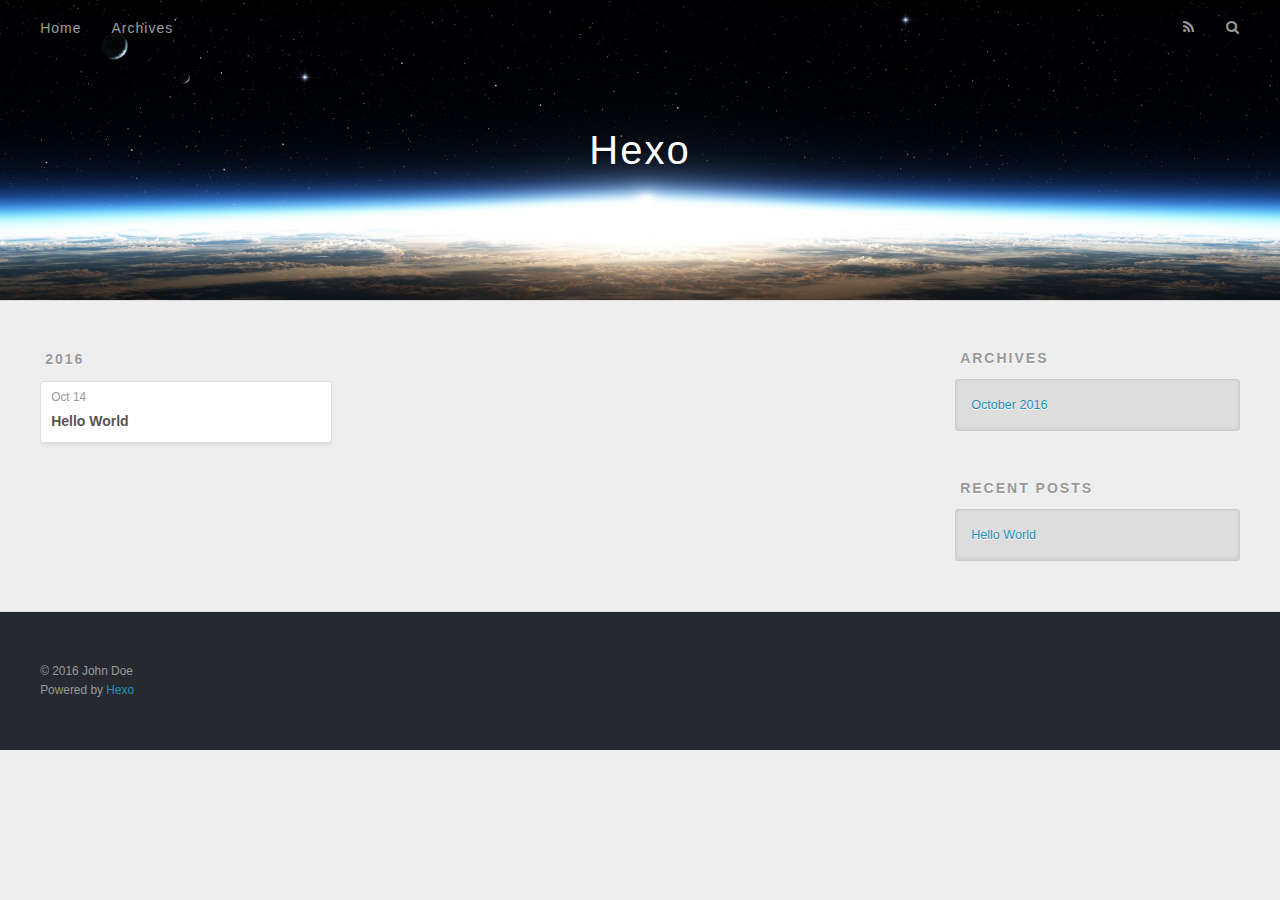
==== archives/index.html @ ef67a655 "Site updated: 2016-10-14 16:32:00" ====
<!DOCTYPE html>
<html>
<head>
  <meta charset="utf-8">
  
  <title>Archives | Hexo</title>
  <meta name="viewport" content="width=device-width, initial-scale=1, maximum-scale=1">
  <meta property="og:type" content="website">
<meta property="og:title" content="Hexo">
<meta property="og:url" content="http://yoursite.com/archives/index.html">
<meta property="og:site_name" content="Hexo">
<meta name="twitter:card" content="summary">
<meta name="twitter:title" content="Hexo">
  
    <link rel="alternate" href="/atom.xml" title="Hexo" type="application/atom+xml">
  
  
    <link rel="icon" href="/favicon.png">
  
  
    <link href="//fonts.googleapis.com/css?family=Source+Code+Pro" rel="stylesheet" type="text/css">
  
  <link rel="stylesheet" href="/css/style.css">
  

</head>

<body>
  <div id="container">
    <div id="wrap">
      <header id="header">
  <div id="banner"></div>
  <div id="header-outer" class="outer">
    <div id="header-title" class="inner">
      <h1 id="logo-wrap">
        <a href="/" id="logo">Hexo</a>
      </h1>
      
    </div>
    <div id="header-inner" class="inner">
      <nav id="main-nav">
        <a id="main-nav-toggle" class="nav-icon"></a>
        
          <a class="main-nav-link" href="/">Home</a>
        
          <a class="main-nav-link" href="/archives">Archives</a>
        
      </nav>
      <nav id="sub-nav">
        
          <a id="nav-rss-link" class="nav-icon" href="/atom.xml" title="RSS Feed"></a>
        
        <a id="nav-search-btn" class="nav-icon" title="Search"></a>
      </nav>
      <div id="search-form-wrap">
        <form action="//google.com/search" method="get" accept-charset="UTF-8" class="search-form"><input type="search" name="q" results="0" class="search-form-input" placeholder="Search"><button type="submit" class="search-form-submit">&#xF002;</button><input type="hidden" name="sitesearch" value="http://yoursite.com"></form>
      </div>
    </div>
  </div>
</header>
      <div class="outer">
        <section id="main">
  
  
    
    
      
      
      <section class="archives-wrap">
        <div class="archive-year-wrap">
          <a href="/archives/2016" class="archive-year">2016</a>
        </div>
        <div class="archives">
    
    <article class="archive-article archive-type-post">
  <div class="archive-article-inner">
    <header class="archive-article-header">
      <a href="/2016/10/14/hello-world/" class="archive-article-date">
  <time datetime="2016-10-14T08:07:44.406Z" itemprop="datePublished">Oct 14</time>
</a>
      
  
    <h1 itemprop="name">
      <a class="archive-article-title" href="/2016/10/14/hello-world/">Hello World</a>
    </h1>
  

    </header>
  </div>
</article>
  
  
    </div></section>
  

</section>
        
          <aside id="sidebar">
  
    

  
    

  
    
  
    
  <div class="widget-wrap">
    <h3 class="widget-title">Archives</h3>
    <div class="widget">
      <ul class="archive-list"><li class="archive-list-item"><a class="archive-list-link" href="/archives/2016/10/">October 2016</a></li></ul>
    </div>
  </div>


  
    
  <div class="widget-wrap">
    <h3 class="widget-title">Recent Posts</h3>
    <div class="widget">
      <ul>
        
          <li>
            <a href="/2016/10/14/hello-world/">Hello World</a>
          </li>
        
      </ul>
    </div>
  </div>

  
</aside>
        
      </div>
      <footer id="footer">
  
  <div class="outer">
    <div id="footer-info" class="inner">
      &copy; 2016 John Doe<br>
      Powered by <a href="http://hexo.io/" target="_blank">Hexo</a>
    </div>
  </div>
</footer>
    </div>
    <nav id="mobile-nav">
  
    <a href="/" class="mobile-nav-link">Home</a>
  
    <a href="/archives" class="mobile-nav-link">Archives</a>
  
</nav>
    

<script src="//ajax.googleapis.com/ajax/libs/jquery/2.0.3/jquery.min.js"></script>


  <link rel="stylesheet" href="/fancybox/jquery.fancybox.css">
  <script src="/fancybox/jquery.fancybox.pack.js"></script>


<script src="/js/script.js"></script>

  </div>
</body>
</html>
---- css/style.css ----
body {
  width: 100%;
}
body:before,
body:after {
  content: "";
  display: table;
}
body:after {
  clear: both;
}
html,
body,
div,
span,
applet,
object,
iframe,
h1,
h2,
h3,
h4,
h5,
h6,
p,
blockquote,
pre,
a,
abbr,
acronym,
address,
big,
cite,
code,
del,
dfn,
em,
img,
ins,
kbd,
q,
s,
samp,
small,
strike,
strong,
sub,
sup,
tt,
var,
dl,
dt,
dd,
ol,
ul,
li,
fieldset,
form,
label,
legend,
table,
caption,
tbody,
tfoot,
thead,
tr,
th,
td {
  margin: 0;
  padding: 0;
  border: 0;
  outline: 0;
  font-weight: inherit;
  font-style: inherit;
  font-family: inherit;
  font-size: 100%;
  vertical-align: baseline;
}
body {
  line-height: 1;
  color: #000;
  background: #fff;
}
ol,
ul {
  list-style: none;
}
table {
  border-collapse: separate;
  border-spacing: 0;
  vertical-align: middle;
}
caption,
th,
td {
  text-align: left;
  font-weight: normal;
  vertical-align: middle;
}
a img {
  border: none;
}
input,
button {
  margin: 0;
  padding: 0;
}
input::-moz-focus-inner,
button::-moz-focus-inner {
  border: 0;
  padding: 0;
}
@font-face {
  font-family: FontAwesome;
  font-style: normal;
  font-weight: normal;
  src: url("fonts/fontawesome-webfont.eot?v=#4.0.3");
  src: url("fonts/fontawesome-webfont.eot?#iefix&v=#4.0.3") format("embedded-opentype"), url("fonts/fontawesome-webfont.woff?v=#4.0.3") format("woff"), url("fonts/fontawesome-webfont.ttf?v=#4.0.3") format("truetype"), url("fonts/fontawesome-webfont.svg#fontawesomeregular?v=#4.0.3") format("svg");
}
html,
body,
#container {
  height: 100%;
}
body {
  background: #eee;
  font: 14px "Helvetica Neue", Helvetica, Arial, sans-serif;
  -webkit-text-size-adjust: 100%;
}
.outer {
  max-width: 1220px;
  margin: 0 auto;
  padding: 0 20px;
}
.outer:before,
.outer:after {
  content: "";
  display: table;
}
.outer:after {
  clear: both;
}
.inner {
  display: inline;
  float: left;
  width: 98.33333333333333%;
  margin: 0 0.833333333333333%;
}
.left,
.alignleft {
  float: left;
}
.right,
.alignright {
  float: right;
}
.clear {
  clear: both;
}
#container {
  position: relative;
}
.mobile-nav-on {
  overflow: hidden;
}
#wrap {
  height: 100%;
  width: 100%;
  position: absolute;
  top: 0;
  left: 0;
  -webkit-transition: 0.2s ease-out;
  -moz-transition: 0.2s ease-out;
  -ms-transition: 0.2s ease-out;
  transition: 0.2s ease-out;
  z-index: 1;
  background: #eee;
}
.mobile-nav-on #wrap {
  left: 280px;
}
@media screen and (min-width: 768px) {
  #main {
    display: inline;
    float: left;
    width: 73.33333333333333%;
    margin: 0 0.833333333333333%;
  }
}
.article-date,
.article-category-link,
.archive-year,
.widget-title {
  text-decoration: none;
  text-transform: uppercase;
  letter-spacing: 2px;
  color: #999;
  margin-bottom: 1em;
  margin-left: 5px;
  line-height: 1em;
  text-shadow: 0 1px #fff;
  font-weight: bold;
}
.article-inner,
.archive-article-inner {
  background: #fff;
  -webkit-box-shadow: 1px 2px 3px #ddd;
  box-shadow: 1px 2px 3px #ddd;
  border: 1px solid #ddd;
  border-radius: 3px;
}
.article-entry h1,
.widget h1 {
  font-size: 2em;
}
.article-entry h2,
.widget h2 {
  font-size: 1.5em;
}
.article-entry h3,
.widget h3 {
  font-size: 1.3em;
}
.article-entry h4,
.widget h4 {
  font-size: 1.2em;
}
.article-entry h5,
.widget h5 {
  font-size: 1em;
}
.article-entry h6,
.widget h6 {
  font-size: 1em;
  color: #999;
}
.article-entry hr,
.widget hr {
  border: 1px dashed #ddd;
}
.article-entry strong,
.widget strong {
  font-weight: bold;
}
.article-entry em,
.widget em,
.article-entry cite,
.widget cite {
  font-style: italic;
}
.article-entry sup,
.widget sup,
.article-entry sub,
.widget sub {
  font-size: 0.75em;
  line-height: 0;
  position: relative;
  vertical-align: baseline;
}
.article-entry sup,
.widget sup {
  top: -0.5em;
}
.article-entry sub,
.widget sub {
  bottom: -0.2em;
}
.article-entry small,
.widget small {
  font-size: 0.85em;
}
.article-entry acronym,
.widget acronym,
.article-entry abbr,
.widget abbr {
  border-bottom: 1px dotted;
}
.article-entry ul,
.widget ul,
.article-entry ol,
.widget ol,
.article-entry dl,
.widget dl {
  margin: 0 20px;
  line-height: 1.6em;
}
.article-entry ul ul,
.widget ul ul,
.article-entry ol ul,
.widget ol ul,
.article-entry ul ol,
.widget ul ol,
.article-entry ol ol,
.widget ol ol {
  margin-top: 0;
  margin-bottom: 0;
}
.article-entry ul,
.widget ul {
  list-style: disc;
}
.article-entry ol,
.widget ol {
  list-style: decimal;
}
.article-entry dt,
.widget dt {
  font-weight: bold;
}
#header {
  height: 300px;
  position: relative;
  border-bottom: 1px solid #ddd;
}
#header:before,
#header:after {
  content: "";
  position: absolute;
  left: 0;
  right: 0;
  height: 40px;
}
#header:before {
  top: 0;
  background: -webkit-linear-gradient(rgba(0,0,0,0.2), transparent);
  background: -moz-linear-gradient(rgba(0,0,0,0.2), transparent);
  background: -ms-linear-gradient(rgba(0,0,0,0.2), transparent);
  background: linear-gradient(rgba(0,0,0,0.2), transparent);
}
#header:after {
  bottom: 0;
  background: -webkit-linear-gradient(transparent, rgba(0,0,0,0.2));
  background: -moz-linear-gradient(transparent, rgba(0,0,0,0.2));
  background: -ms-linear-gradient(transparent, rgba(0,0,0,0.2));
  background: linear-gradient(transparent, rgba(0,0,0,0.2));
}
#header-outer {
  height: 100%;
  position: relative;
}
#header-inner {
  position: relative;
  overflow: hidden;
}
#banner {
  position: absolute;
  top: 0;
  left: 0;
  width: 100%;
  height: 100%;
  background: url("images/banner.jpg") center #000;
  -webkit-background-size: cover;
  -moz-background-size: cover;
  background-size: cover;
  z-index: -1;
}
#header-title {
  text-align: center;
  height: 40px;
  position: absolute;
  top: 50%;
  left: 0;
  margin-top: -20px;
}
#logo,
#subtitle {
  text-decoration: none;
  color: #fff;
  font-weight: 300;
  text-shadow: 0 1px 4px rgba(0,0,0,0.3);
}
#logo {
  font-size: 40px;
  line-height: 40px;
  letter-spacing: 2px;
}
#subtitle {
  font-size: 16px;
  line-height: 16px;
  letter-spacing: 1px;
}
#subtitle-wrap {
  margin-top: 16px;
}
#main-nav {
  float: left;
  margin-left: -15px;
}
.nav-icon,
.main-nav-link {
  float: left;
  color: #fff;
  opacity: 0.6;
  text-decoration: none;
  text-shadow: 0 1px rgba(0,0,0,0.2);
  -webkit-transition: opacity 0.2s;
  -moz-transition: opacity 0.2s;
  -ms-transition: opacity 0.2s;
  transition: opacity 0.2s;
  display: block;
  padding: 20px 15px;
}
.nav-icon:hover,
.main-nav-link:hover {
  opacity: 1;
}
.nav-icon {
  font-family: FontAwesome;
  text-align: center;
  font-size: 14px;
  width: 14px;
  height: 14px;
  padding: 20px 15px;
  position: relative;
  cursor: pointer;
}
.main-nav-link {
  font-weight: 300;
  letter-spacing: 1px;
}
@media screen and (max-width: 479px) {
  .main-nav-link {
    display: none;
  }
}
#main-nav-toggle {
  display: none;
}
#main-nav-toggle:before {
  content: "\f0c9";
}
@media screen and (max-width: 479px) {
  #main-nav-toggle {
    display: block;
  }
}
#sub-nav {
  float: right;
  margin-right: -15px;
}
#nav-rss-link:before {
  content: "\f09e";
}
#nav-search-btn:before {
  content: "\f002";
}
#search-form-wrap {
  position: absolute;
  top: 15px;
  width: 150px;
  height: 30px;
  right: -150px;
  opacity: 0;
  -webkit-transition: 0.2s ease-out;
  -moz-transition: 0.2s ease-out;
  -ms-transition: 0.2s ease-out;
  transition: 0.2s ease-out;
}
#search-form-wrap.on {
  opacity: 1;
  right: 0;
}
@media screen and (max-width: 479px) {
  #search-form-wrap {
    width: 100%;
    right: -100%;
  }
}
.search-form {
  position: absolute;
  top: 0;
  left: 0;
  right: 0;
  background: #fff;
  padding: 5px 15px;
  border-radius: 15px;
  -webkit-box-shadow: 0 0 10px rgba(0,0,0,0.3);
  box-shadow: 0 0 10px rgba(0,0,0,0.3);
}
.search-form-input {
  border: none;
  background: none;
  color: #555;
  width: 100%;
  font: 13px "Helvetica Neue", Helvetica, Arial, sans-serif;
  outline: none;
}
.search-form-input::-webkit-search-results-decoration,
.search-form-input::-webkit-search-cancel-button {
  -webkit-appearance: none;
}
.search-form-submit {
  position: absolute;
  top: 50%;
  right: 10px;
  margin-top: -7px;
  font: 13px FontAwesome;
  border: none;
  background: none;
  color: #bbb;
  cursor: pointer;
}
.search-form-submit:hover,
.search-form-submit:focus {
  color: #777;
}
.article {
  margin: 50px 0;
}
.article-inner {
  overflow: hidden;
}
.article-meta:before,
.article-meta:after {
  content: "";
  display: table;
}
.article-meta:after {
  clear: both;
}
.article-date {
  float: left;
}
.article-category {
  float: left;
  line-height: 1em;
  color: #ccc;
  text-shadow: 0 1px #fff;
  margin-left: 8px;
}
.article-category:before {
  content: "\2022";
}
.article-category-link {
  margin: 0 12px 1em;
}
.article-header {
  padding: 20px 20px 0;
}
.article-title {
  text-decoration: none;
  font-size: 2em;
  font-weight: bold;
  color: #555;
  line-height: 1.1em;
  -webkit-transition: color 0.2s;
  -moz-transition: color 0.2s;
  -ms-transition: color 0.2s;
  transition: color 0.2s;
}
a.article-title:hover {
  color: #258fb8;
}
.article-entry {
  color: #555;
  padding: 0 20px;
}
.article-entry:before,
.article-entry:after {
  content: "";
  display: table;
}
.article-entry:after {
  clear: both;
}
.article-entry p,
.article-entry table {
  line-height: 1.6em;
  margin: 1.6em 0;
}
.article-entry h1,
.article-entry h2,
.article-entry h3,
.article-entry h4,
.article-entry h5,
.article-entry h6 {
  font-weight: bold;
}
.article-entry h1,
.article-entry h2,
.article-entry h3,
.article-entry h4,
.article-entry h5,
.article-entry h6 {
  line-height: 1.1em;
  margin: 1.1em 0;
}
.article-entry a {
  color: #258fb8;
  text-decoration: none;
}
.article-entry a:hover {
  text-decoration: underline;
}
.article-entry ul,
.article-entry ol,
.article-entry dl {
  margin-top: 1.6em;
  margin-bottom: 1.6em;
}
.article-entry img,
.article-entry video {
  max-width: 100%;
  height: auto;
  display: block;
  margin: auto;
}
.article-entry iframe {
  border: none;
}
.article-entry table {
  width: 100%;
  border-collapse: collapse;
  border-spacing: 0;
}
.article-entry th {
  font-weight: bold;
  border-bottom: 3px solid #ddd;
  padding-bottom: 0.5em;
}
.article-entry td {
  border-bottom: 1px solid #ddd;
  padding: 10px 0;
}
.article-entry blockquote {
  font-family: Georgia, "Times New Roman", serif;
  font-size: 1.4em;
  margin: 1.6em 20px;
  text-align: center;
}
.article-entry blockquote footer {
  font-size: 14px;
  margin: 1.6em 0;
  font-family: "Helvetica Neue", Helvetica, Arial, sans-serif;
}
.article-entry blockquote footer cite:before {
  content: "—";
  padding: 0 0.5em;
}
.article-entry .pullquote {
  text-align: left;
  width: 45%;
  margin: 0;
}
.article-entry .pullquote.left {
  margin-left: 0.5em;
  margin-right: 1em;
}
.article-entry .pullquote.right {
  margin-right: 0.5em;
  margin-left: 1em;
}
.article-entry .caption {
  color: #999;
  display: block;
  font-size: 0.9em;
  margin-top: 0.5em;
  position: relative;
  text-align: center;
}
.article-entry .video-container {
  position: relative;
  padding-top: 56.25%;
  height: 0;
  overflow: hidden;
}
.article-entry .video-container iframe,
.article-entry .video-container object,
.article-entry .video-container embed {
  position: absolute;
  top: 0;
  left: 0;
  width: 100%;
  height: 100%;
  margin-top: 0;
}
.article-more-link a {
  display: inline-block;
  line-height: 1em;
  padding: 6px 15px;
  border-radius: 15px;
  background: #eee;
  color: #999;
  text-shadow: 0 1px #fff;
  text-decoration: none;
}
.article-more-link a:hover {
  background: #258fb8;
  color: #fff;
  text-decoration: none;
  text-shadow: 0 1px #1e7293;
}
.article-footer {
  font-size: 0.85em;
  line-height: 1.6em;
  border-top: 1px solid #ddd;
  padding-top: 1.6em;
  margin: 0 20px 20px;
}
.article-footer:before,
.article-footer:after {
  content: "";
  display: table;
}
.article-footer:after {
  clear: both;
}
.article-footer a {
  color: #999;
  text-decoration: none;
}
.article-footer a:hover {
  color: #555;
}
.article-tag-list-item {
  float: left;
  margin-right: 10px;
}
.article-tag-list-link:before {
  content: "#";
}
.article-comment-link {
  float: right;
}
.article-comment-link:before {
  content: "\f075";
  font-family: FontAwesome;
  padding-right: 8px;
}
.article-share-link {
  cursor: pointer;
  float: right;
  margin-left: 20px;
}
.article-share-link:before {
  content: "\f064";
  font-family: FontAwesome;
  padding-right: 6px;
}
#article-nav {
  position: relative;
}
#article-nav:before,
#article-nav:after {
  content: "";
  display: table;
}
#article-nav:after {
  clear: both;
}
@media screen and (min-width: 768px) {
  #article-nav {
    margin: 50px 0;
  }
  #article-nav:before {
    width: 8px;
    height: 8px;
    position: absolute;
    top: 50%;
    left: 50%;
    margin-top: -4px;
    margin-left: -4px;
    content: "";
    border-radius: 50%;
    background: #ddd;
    -webkit-box-shadow: 0 1px 2px #fff;
    box-shadow: 0 1px 2px #fff;
  }
}
.article-nav-link-wrap {
  text-decoration: none;
  text-shadow: 0 1px #fff;
  color: #999;
  -webkit-box-sizing: border-box;
  -moz-box-sizing: border-box;
  box-sizing: border-box;
  margin-top: 50px;
  text-align: center;
  display: block;
}
.article-nav-link-wrap:hover {
  color: #555;
}
@media screen and (min-width: 768px) {
  .article-nav-link-wrap {
    width: 50%;
    margin-top: 0;
  }
}
@media screen and (min-width: 768px) {
  #article-nav-newer {
    float: left;
    text-align: right;
    padding-right: 20px;
  }
}
@media screen and (min-width: 768px) {
  #article-nav-older {
    float: right;
    text-align: left;
    padding-left: 20px;
  }
}
.article-nav-caption {
  text-transform: uppercase;
  letter-spacing: 2px;
  color: #ddd;
  line-height: 1em;
  font-weight: bold;
}
#article-nav-newer .article-nav-caption {
  margin-right: -2px;
}
.article-nav-title {
  font-size: 0.85em;
  line-height: 1.6em;
  margin-top: 0.5em;
}
.article-share-box {
  position: absolute;
  display: none;
  background: #fff;
  -webkit-box-shadow: 1px 2px 10px rgba(0,0,0,0.2);
  box-shadow: 1px 2px 10px rgba(0,0,0,0.2);
  border-radius: 3px;
  margin-left: -145px;
  overflow: hidden;
  z-index: 1;
}
.article-share-box.on {
  display: block;
}
.article-share-input {
  width: 100%;
  background: none;
  -webkit-box-sizing: border-box;
  -moz-box-sizing: border-box;
  box-sizing: border-box;
  font: 14px "Helvetica Neue", Helvetica, Arial, sans-serif;
  padding: 0 15px;
  color: #555;
  outline: none;
  border: 1px solid #ddd;
  border-radius: 3px 3px 0 0;
  height: 36px;
  line-height: 36px;
}
.article-share-links {
  background: #eee;
}
.article-share-links:before,
.article-share-links:after {
  content: "";
  display: table;
}
.article-share-links:after {
  clear: both;
}
.article-share-twitter,
.article-share-facebook,
.article-share-pinterest,
.article-share-google {
  width: 50px;
  height: 36px;
  display: block;
  float: left;
  position: relative;
  color: #999;
  text-shadow: 0 1px #fff;
}
.article-share-twitter:before,
.article-share-facebook:before,
.article-share-pinterest:before,
.article-share-google:before {
  font-size: 20px;
  font-family: FontAwesome;
  width: 20px;
  height: 20px;
  position: absolute;
  top: 50%;
  left: 50%;
  margin-top: -10px;
  margin-left: -10px;
  text-align: center;
}
.article-share-twitter:hover,
.article-share-facebook:hover,
.article-share-pinterest:hover,
.article-share-google:hover {
  color: #fff;
}
.article-share-twitter:before {
  content: "\f099";
}
.article-share-twitter:hover {
  background: #00aced;
  text-shadow: 0 1px #008abe;
}
.article-share-facebook:before {
  content: "\f09a";
}
.article-share-facebook:hover {
  background: #3b5998;
  text-shadow: 0 1px #2f477a;
}
.article-share-pinterest:before {
  content: "\f0d2";
}
.article-share-pinterest:hover {
  background: #cb2027;
  text-shadow: 0 1px #a21a1f;
}
.article-share-google:before {
  content: "\f0d5";
}
.article-share-google:hover {
  background: #dd4b39;
  text-shadow: 0 1px #be3221;
}
.article-gallery {
  background: #000;
  position: relative;
}
.article-gallery-photos {
  position: relative;
  overflow: hidden;
}
.article-gallery-img {
  display: none;
  max-width: 100%;
}
.article-gallery-img:first-child {
  display: block;
}
.article-gallery-img.loaded {
  position: absolute;
  display: block;
}
.article-gallery-img img {
  display: block;
  max-width: 100%;
  margin: 0 auto;
}
#comments {
  background: #fff;
  -webkit-box-shadow: 1px 2px 3px #ddd;
  box-shadow: 1px 2px 3px #ddd;
  padding: 20px;
  border: 1px solid #ddd;
  border-radius: 3px;
  margin: 50px 0;
}
#comments a {
  color: #258fb8;
}
.archives-wrap {
  margin: 50px 0;
}
.archives:before,
.archives:after {
  content: "";
  display: table;
}
.archives:after {
  clear: both;
}
.archive-year-wrap {
  margin-bottom: 1em;
}
.archives {
  -webkit-column-gap: 10px;
  -moz-column-gap: 10px;
  column-gap: 10px;
}
@media screen and (min-width: 480px) and (max-width: 767px) {
  .archives {
    -webkit-column-count: 2;
    -moz-column-count: 2;
    column-count: 2;
  }
}
@media screen and (min-width: 768px) {
  .archives {
    -webkit-column-count: 3;
    -moz-column-count: 3;
    column-count: 3;
  }
}
.archive-article {
  -webkit-column-break-inside: avoid;
  page-break-inside: avoid;
  overflow: hidden;
  break-inside: avoid-column;
}
.archive-article-inner {
  padding: 10px;
  margin-bottom: 15px;
}
.archive-article-title {
  text-decoration: none;
  font-weight: bold;
  color: #555;
  -webkit-transition: color 0.2s;
  -moz-transition: color 0.2s;
  -ms-transition: color 0.2s;
  transition: color 0.2s;
  line-height: 1.6em;
}
.archive-article-title:hover {
  color: #258fb8;
}
.archive-article-footer {
  margin-top: 1em;
}
.archive-article-date {
  color: #999;
  text-decoration: none;
  font-size: 0.85em;
  line-height: 1em;
  margin-bottom: 0.5em;
  display: block;
}
#page-nav {
  margin: 50px auto;
  background: #fff;
  -webkit-box-shadow: 1px 2px 3px #ddd;
  box-shadow: 1px 2px 3px #ddd;
  border: 1px solid #ddd;
  border-radius: 3px;
  text-align: center;
  color: #999;
  overflow: hidden;
}
#page-nav:before,
#page-nav:after {
  content: "";
  display: table;
}
#page-nav:after {
  clear: both;
}
#page-nav a,
#page-nav span {
  padding: 10px 20px;
  line-height: 1;
  height: 2ex;
}
#page-nav a {
  color: #999;
  text-decoration: none;
}
#page-nav a:hover {
  background: #999;
  color: #fff;
}
#page-nav .prev {
  float: left;
}
#page-nav .next {
  float: right;
}
#page-nav .page-number {
  display: inline-block;
}
@media screen and (max-width: 479px) {
  #page-nav .page-number {
    display: none;
  }
}
#page-nav .current {
  color: #555;
  font-weight: bold;
}
#page-nav .space {
  color: #ddd;
}
#footer {
  background: #262a30;
  padding: 50px 0;
  border-top: 1px solid #ddd;
  color: #999;
}
#footer a {
  color: #258fb8;
  text-decoration: none;
}
#footer a:hover {
  text-decoration: underline;
}
#footer-info {
  line-height: 1.6em;
  font-size: 0.85em;
}
.article-entry pre,
.article-entry .highlight {
  background: #2d2d2d;
  margin: 0 -20px;
  padding: 15px 20px;
  border-style: solid;
  border-color: #ddd;
  border-width: 1px 0;
  overflow: auto;
  color: #ccc;
  line-height: 22.400000000000002px;
}
.article-entry .highlight .gutter pre,
.article-entry .gist .gist-file .gist-data .line-numbers {
  color: #666;
  font-size: 0.85em;
}
.article-entry pre,
.article-entry code {
  font-family: "Source Code Pro", Consolas, Monaco, Menlo, Consolas, monospace;
}
.article-entry code {
  background: #eee;
  text-shadow: 0 1px #fff;
  padding: 0 0.3em;
}
.article-entry pre code {
  background: none;
  text-shadow: none;
  padding: 0;
}
.article-entry .highlight pre {
  border: none;
  margin: 0;
  padding: 0;
}
.article-entry .highlight table {
  margin: 0;
  width: auto;
}
.article-entry .highlight td {
  border: none;
  padding: 0;
}
.article-entry .highlight figcaption {
  font-size: 0.85em;
  color: #999;
  line-height: 1em;
  margin-bottom: 1em;
}
.article-entry .highlight figcaption:before,
.article-entry .highlight figcaption:after {
  content: "";
  display: table;
}
.article-entry .highlight figcaption:after {
  clear: both;
}
.article-entry .highlight figcaption a {
  float: right;
}
.article-entry .highlight .gutter pre {
  text-align: right;
  padding-right: 20px;
}
.article-entry .highlight .line {
  height: 22.400000000000002px;
}
.article-entry .highlight .line.marked {
  background: #515151;
}
.article-entry .gist {
  margin: 0 -20px;
  border-style: solid;
  border-color: #ddd;
  border-width: 1px 0;
  background: #2d2d2d;
  padding: 15px 20px 15px 0;
}
.article-entry .gist .gist-file {
  border: none;
  font-family: "Source Code Pro", Consolas, Monaco, Menlo, Consolas, monospace;
  margin: 0;
}
.article-entry .gist .gist-file .gist-data {
  background: none;
  border: none;
}
.article-entry .gist .gist-file .gist-data .line-numbers {
  background: none;
  border: none;
  padding: 0 20px 0 0;
}
.article-entry .gist .gist-file .gist-data .line-data {
  padding: 0 !important;
}
.article-entry .gist .gist-file .highlight {
  margin: 0;
  padding: 0;
  border: none;
}
.article-entry .gist .gist-file .gist-meta {
  background: #2d2d2d;
  color: #999;
  font: 0.85em "Helvetica Neue", Helvetica, Arial, sans-serif;
  text-shadow: 0 0;
  padding: 0;
  margin-top: 1em;
  margin-left: 20px;
}
.article-entry .gist .gist-file .gist-meta a {
  color: #258fb8;
  font-weight: normal;
}
.article-entry .gist .gist-file .gist-meta a:hover {
  text-decoration: underline;
}
pre .comment,
pre .title {
  color: #999;
}
pre .variable,
pre .attribute,
pre .tag,
pre .regexp,
pre .ruby .constant,
pre .xml .tag .title,
pre .xml .pi,
pre .xml .doctype,
pre .html .doctype,
pre .css .id,
pre .css .class,
pre .css .pseudo {
  color: #f2777a;
}
pre .number,
pre .preprocessor,
pre .built_in,
pre .literal,
pre .params,
pre .constant {
  color: #f99157;
}
pre .class,
pre .ruby .class .title,
pre .css .rules .attribute {
  color: #9c9;
}
pre .string,
pre .value,
pre .inheritance,
pre .header,
pre .ruby .symbol,
pre .xml .cdata {
  color: #9c9;
}
pre .css .hexcolor {
  color: #6cc;
}
pre .function,
pre .python .decorator,
pre .python .title,
pre .ruby .function .title,
pre .ruby .title .keyword,
pre .perl .sub,
pre .javascript .title,
pre .coffeescript .title {
  color: #69c;
}
pre .keyword,
pre .javascript .function {
  color: #c9c;
}
@media screen and (max-width: 479px) {
  #mobile-nav {
    position: absolute;
    top: 0;
    left: 0;
    width: 280px;
    height: 100%;
    background: #191919;
    border-right: 1px solid #fff;
  }
}
@media screen and (max-width: 479px) {
  .mobile-nav-link {
    display: block;
    color: #999;
    text-decoration: none;
    padding: 15px 20px;
    font-weight: bold;
  }
  .mobile-nav-link:hover {
    color: #fff;
  }
}
@media screen and (min-width: 768px) {
  #sidebar {
    display: inline;
    float: left;
    width: 23.333333333333332%;
    margin: 0 0.833333333333333%;
  }
}
.widget-wrap {
  margin: 50px 0;
}
.widget {
  color: #777;
  text-shadow: 0 1px #fff;
  background: #ddd;
  -webkit-box-shadow: 0 -1px 4px #ccc inset;
  box-shadow: 0 -1px 4px #ccc inset;
  border: 1px solid #ccc;
  padding: 15px;
  border-radius: 3px;
}
.widget a {
  color: #258fb8;
  text-decoration: none;
}
.widget a:hover {
  text-decoration: underline;
}
.widget ul ul,
.widget ol ul,
.widget dl ul,
.widget ul ol,
.widget ol ol,
.widget dl ol,
.widget ul dl,
.widget ol dl,
.widget dl dl {
  margin-left: 15px;
  list-style: disc;
}
.widget {
  line-height: 1.6em;
  word-wrap: break-word;
  font-size: 0.9em;
}
.widget ul,
.widget ol {
  list-style: none;
  margin: 0;
}
.widget ul ul,
.widget ol ul,
.widget ul ol,
.widget ol ol {
  margin: 0 20px;
}
.widget ul ul,
.widget ol ul {
  list-style: disc;
}
.widget ul ol,
.widget ol ol {
  list-style: decimal;
}
.category-list-count,
.tag-list-count,
.archive-list-count {
  padding-left: 5px;
  color: #999;
  font-size: 0.85em;
}
.category-list-count:before,
.tag-list-count:before,
.archive-list-count:before {
  content: "(";
}
.category-list-count:after,
.tag-list-count:after,
.archive-list-count:after {
  content: ")";
}
.tagcloud a {
  margin-right: 5px;
  display: inline-block;
}
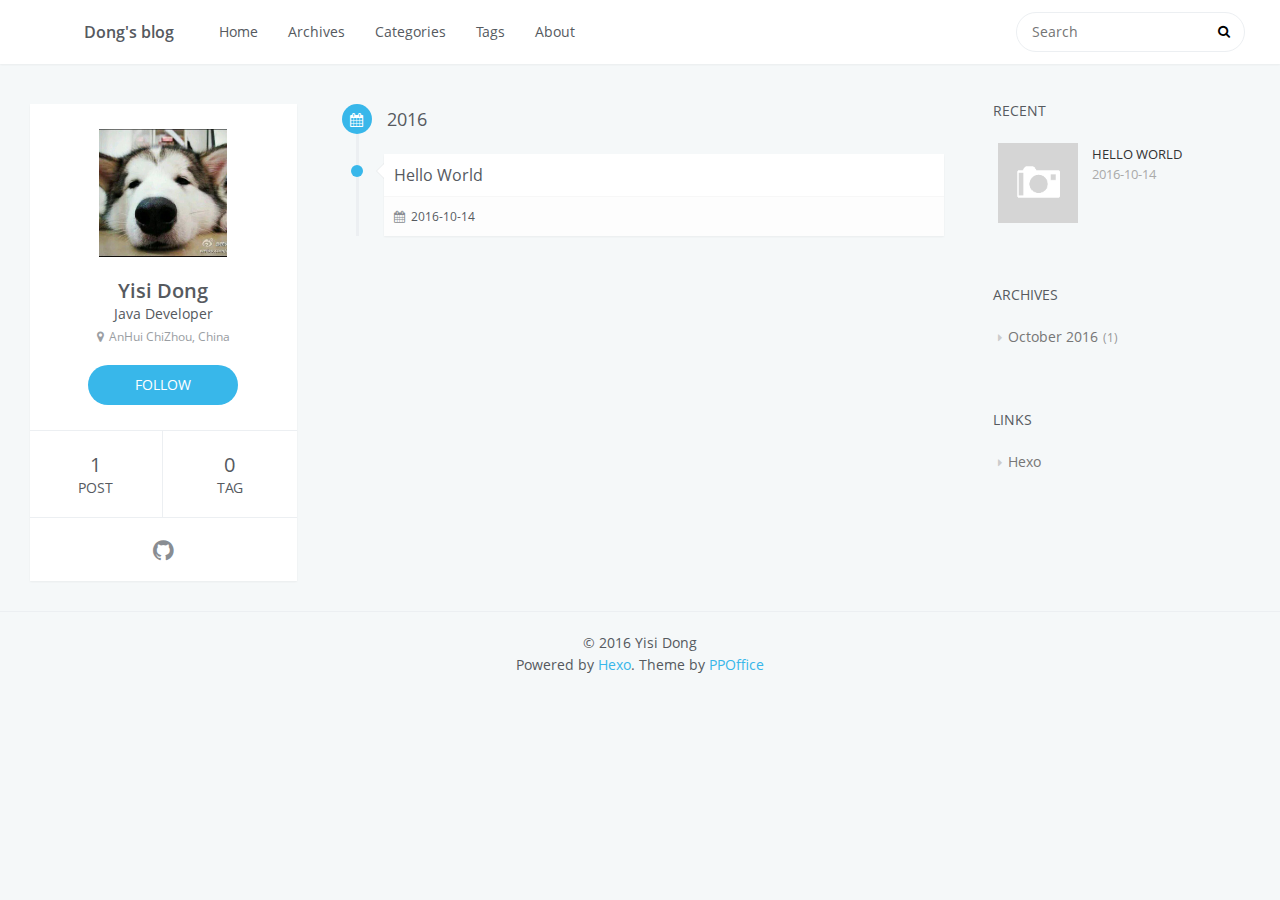
==== commit 2810c2ed: "Site updated: 2016-10-15 11:22:10" ====
--- a/archives/index.html
+++ b/archives/index.html
@@ -1,166 +1,333 @@
 <!DOCTYPE html>
-<html>
+<html lang=Ja>
 <head>
-  <meta charset="utf-8">
-  
-  <title>Archives | Hexo</title>
-  <meta name="viewport" content="width=device-width, initial-scale=1, maximum-scale=1">
-  <meta property="og:type" content="website">
-<meta property="og:title" content="Hexo">
+    <meta charset="utf-8">
+    
+    <title>Archive | Dong&#39;s blog</title>
+    <meta name="viewport" content="width=device-width, initial-scale=1, maximum-scale=1" />
+    <meta name="description" content="像是条河流，勇往直前却看不到尽头">
+<meta property="og:type" content="website">
+<meta property="og:title" content="Dong's blog">
 <meta property="og:url" content="http://yoursite.com/archives/index.html">
-<meta property="og:site_name" content="Hexo">
+<meta property="og:site_name" content="Dong's blog">
+<meta property="og:description" content="像是条河流，勇往直前却看不到尽头">
 <meta name="twitter:card" content="summary">
-<meta name="twitter:title" content="Hexo">
-  
-    <link rel="alternate" href="/atom.xml" title="Hexo" type="application/atom+xml">
-  
-  
-    <link rel="icon" href="/favicon.png">
-  
-  
-    <link href="//fonts.googleapis.com/css?family=Source+Code+Pro" rel="stylesheet" type="text/css">
-  
-  <link rel="stylesheet" href="/css/style.css">
-  
+<meta name="twitter:title" content="Dong's blog">
+<meta name="twitter:description" content="像是条河流，勇往直前却看不到尽头">
+    
+
+    
+
+    
+        <link rel="icon" href="/css/images/photo.jpg" />
+    
+
+    <link rel="stylesheet" href="/vendor/font-awesome/css/font-awesome.min.css">
+    <link rel="stylesheet" href="/vendor/open-sans/styles.css">
+    <link rel="stylesheet" href="/vendor/source-code-pro/styles.css">
+
+    <link rel="stylesheet" href="/css/style.css">
+
+    <script src="/vendor/jquery/2.1.3/jquery.min.js"></script>
+    
+    
+        <link rel="stylesheet" href="/vendor/lightgallery/css/lightgallery.min.css">
+    
+    
+    
+    
+    
+
 
 </head>
 
 <body>
-  <div id="container">
-    <div id="wrap">
-      <header id="header">
-  <div id="banner"></div>
-  <div id="header-outer" class="outer">
-    <div id="header-title" class="inner">
-      <h1 id="logo-wrap">
-        <a href="/" id="logo">Hexo</a>
-      </h1>
-      
-    </div>
-    <div id="header-inner" class="inner">
-      <nav id="main-nav">
-        <a id="main-nav-toggle" class="nav-icon"></a>
-        
-          <a class="main-nav-link" href="/">Home</a>
-        
-          <a class="main-nav-link" href="/archives">Archives</a>
-        
-      </nav>
-      <nav id="sub-nav">
-        
-          <a id="nav-rss-link" class="nav-icon" href="/atom.xml" title="RSS Feed"></a>
-        
-        <a id="nav-search-btn" class="nav-icon" title="Search"></a>
-      </nav>
-      <div id="search-form-wrap">
-        <form action="//google.com/search" method="get" accept-charset="UTF-8" class="search-form"><input type="search" name="q" results="0" class="search-form-input" placeholder="Search"><button type="submit" class="search-form-submit">&#xF002;</button><input type="hidden" name="sitesearch" value="http://yoursite.com"></form>
-      </div>
-    </div>
-  </div>
+    <div id="container">
+        <header id="header">
+    <div id="header-main" class="header-inner">
+        <div class="outer">
+            <a href="/" id="logo">
+                <i class="logo"></i>
+                <span class="site-title">Dong&#39;s blog</span>
+            </a>
+            <nav id="main-nav">
+                
+                    <a class="main-nav-link" href="/.">Home</a>
+                
+                    <a class="main-nav-link" href="/archives">Archives</a>
+                
+                    <a class="main-nav-link" href="/categories">Categories</a>
+                
+                    <a class="main-nav-link" href="/tags">Tags</a>
+                
+                    <a class="main-nav-link" href="/about">About</a>
+                
+            </nav>
+            
+                
+                <nav id="sub-nav">
+                    <div class="profile" id="profile-nav">
+                        <a id="profile-anchor" href="javascript:;">
+                            <img class="avatar" src="/css/images/photo.jpg" />
+                            <i class="fa fa-caret-down"></i>
+                        </a>
+                    </div>
+                </nav>
+            
+            <div id="search-form-wrap">
+
+    <form class="search-form">
+        <input type="text" class="ins-search-input search-form-input" placeholder="Search" />
+        <button type="submit" class="search-form-submit"></button>
+    </form>
+    <div class="ins-search">
+    <div class="ins-search-mask"></div>
+    <div class="ins-search-container">
+        <div class="ins-input-wrapper">
+            <input type="text" class="ins-search-input" placeholder="Type something..." />
+            <span class="ins-close ins-selectable"><i class="fa fa-times-circle"></i></span>
+        </div>
+        <div class="ins-section-wrapper">
+            <div class="ins-section-container"></div>
+        </div>
+    </div>
+</div>
+<script>
+(function (window) {
+    var INSIGHT_CONFIG = {
+        TRANSLATION: {
+            POSTS: 'Posts',
+            PAGES: 'Pages',
+            CATEGORIES: 'Categories',
+            TAGS: 'Tags',
+            UNTITLED: '(Untitled)',
+        },
+        ROOT_URL: '/',
+        CONTENT_URL: '/content.json',
+    };
+    window.INSIGHT_CONFIG = INSIGHT_CONFIG;
+})(window);
+</script>
+<script src="/js/insight.js"></script>
+
+</div>
+        </div>
+    </div>
+    <div id="main-nav-mobile" class="header-sub header-inner">
+        <table class="menu outer">
+            <tr>
+                
+                    <td><a class="main-nav-link" href="/.">Home</a></td>
+                
+                    <td><a class="main-nav-link" href="/archives">Archives</a></td>
+                
+                    <td><a class="main-nav-link" href="/categories">Categories</a></td>
+                
+                    <td><a class="main-nav-link" href="/tags">Tags</a></td>
+                
+                    <td><a class="main-nav-link" href="/about">About</a></td>
+                
+                <td>
+                    
+    <div class="search-form">
+        <input type="text" class="ins-search-input search-form-input" placeholder="Search" />
+    </div>
+
+                </td>
+            </tr>
+        </table>
+    </div>
 </header>
-      <div class="outer">
-        <section id="main">
-  
-  
-    
-    
-      
-      
-      <section class="archives-wrap">
-        <div class="archive-year-wrap">
-          <a href="/archives/2016" class="archive-year">2016</a>
-        </div>
-        <div class="archives">
-    
-    <article class="archive-article archive-type-post">
-  <div class="archive-article-inner">
-    <header class="archive-article-header">
-      <a href="/2016/10/14/hello-world/" class="archive-article-date">
-  <time datetime="2016-10-14T08:07:44.406Z" itemprop="datePublished">Oct 14</time>
+
+        <div class="outer">
+            
+                
+
+<aside id="profile">
+    <div class="inner profile-inner">
+        <div class="base-info profile-block">
+            <img id="avatar" src="/css/images/photo.jpg" />
+            <h2 id="name">Yisi Dong</h2>
+            <h3 id="title">Java Developer</h3>
+            <span id="location"><i class="fa fa-map-marker"></i>AnHui ChiZhou, China</span>
+            <a id="follow" target="_blank" href="https://github.com/dysgit">FOLLOW</a>
+        </div>
+        <div class="article-info profile-block">
+            <div class="article-info-block">
+                1
+                <span>post</span>
+            </div>
+            <div class="article-info-block">
+                0
+                <span>tag</span>
+            </div>
+        </div>
+        
+        <div class="profile-block social-links">
+            <table>
+                <tr>
+                    
+                    
+                    <td>
+                        <a href="http://github.com/dysgit" target="_blank" title="github" class=tooltip>
+                            <i class="fa fa-github"></i>
+                        </a>
+                    </td>
+                    
+                </tr>
+            </table>
+        </div>
+        
+    </div>
+</aside>
+
+            
+            <section id="main"><div class="timeline timeline-wrap">
+    
+            <div class="timeline-row timeline-row-major">
+                <span class="node"><i class="fa fa-calendar"></i></span>
+                <h1 class="title">2016</h1>
+            </div>
+        
+        <div class="timeline-row">
+            <span class="node"></span>
+            <div class="content">
+                
+    
+        <h1 itemprop="name">
+            <a class="timeline-article-title" href="/2016/10/14/hello-world/">Hello World</a>
+        </h1>
+    
+
+                <div class="article-meta">
+                    
+    <div class="article-date">
+        <i class="fa fa-calendar"></i>
+        <a href="/2016/10/14/hello-world/">
+            <time datetime="2016-10-14T08:07:44.406Z" itemprop="datePublished">2016-10-14</time>
+        </a>
+    </div>
+
+
+                    
+                    
+                </div>
+            </div>
+        </div>
+    
+</div>
+</section>
+            
+                <aside id="sidebar">
+   
+        
+    <div class="widget-wrap">
+        <h3 class="widget-title">recent</h3>
+        <div class="widget">
+            <ul id="recent-post" class="">
+                
+                    <li>
+                        
+                        <div class="item-thumbnail">
+                            <a href="/2016/10/14/hello-world/" class="thumbnail">
+    
+    
+        <span class="thumbnail-image thumbnail-none"></span>
+    
 </a>
-      
-  
-    <h1 itemprop="name">
-      <a class="archive-article-title" href="/2016/10/14/hello-world/">Hello World</a>
-    </h1>
-  
-
-    </header>
-  </div>
-</article>
-  
-  
-    </div></section>
-  
-
-</section>
-        
-          <aside id="sidebar">
-  
-    
-
-  
-    
-
-  
-    
-  
-    
-  <div class="widget-wrap">
-    <h3 class="widget-title">Archives</h3>
-    <div class="widget">
-      <ul class="archive-list"><li class="archive-list-item"><a class="archive-list-link" href="/archives/2016/10/">October 2016</a></li></ul>
-    </div>
-  </div>
-
-
-  
-    
-  <div class="widget-wrap">
-    <h3 class="widget-title">Recent Posts</h3>
-    <div class="widget">
-      <ul>
-        
-          <li>
-            <a href="/2016/10/14/hello-world/">Hello World</a>
-          </li>
-        
-      </ul>
-    </div>
-  </div>
-
-  
+
+                        </div>
+                        
+                        <div class="item-inner">
+                            <p class="item-category"></p>
+                            <p class="item-title"><a href="/2016/10/14/hello-world/" class="title">Hello World</a></p>
+                            <p class="item-date"><time datetime="2016-10-14T08:07:44.406Z" itemprop="datePublished">2016-10-14</time></p>
+                        </div>
+                    </li>
+                
+            </ul>
+        </div>
+    </div>
+
+    
+        
+    
+        
+    <div class="widget-wrap">
+        <h3 class="widget-title">archives</h3>
+        <div class="widget">
+            <ul class="archive-list"><li class="archive-list-item"><a class="archive-list-link" href="/archives/2016/10/">October 2016</a><span class="archive-list-count">1</span></li></ul>
+        </div>
+    </div>
+
+    
+        
+    
+        
+    
+        
+    <div class="widget-wrap widget-list">
+        <h3 class="widget-title">links</h3>
+        <div class="widget">
+            <ul>
+                
+                    <li>
+                        <a href="http://hexo.io">Hexo</a>
+                    </li>
+                
+            </ul>
+        </div>
+    </div>
+
+
+    
+    <div id="toTop" class="fa fa-angle-up"></div>
 </aside>
-        
-      </div>
-      <footer id="footer">
-  
-  <div class="outer">
-    <div id="footer-info" class="inner">
-      &copy; 2016 John Doe<br>
-      Powered by <a href="http://hexo.io/" target="_blank">Hexo</a>
-    </div>
-  </div>
+            
+        </div>
+        <footer id="footer">
+    <div class="outer">
+        <div id="footer-info" class="inner">
+            &copy; 2016 Yisi Dong<br>
+            Powered by <a href="http://hexo.io/" target="_blank">Hexo</a>. Theme by <a href="http://github.com/ppoffice">PPOffice</a>
+        </div>
+    </div>
 </footer>
-    </div>
-    <nav id="mobile-nav">
-  
-    <a href="/" class="mobile-nav-link">Home</a>
-  
-    <a href="/archives" class="mobile-nav-link">Archives</a>
-  
-</nav>
-    
-
-<script src="//ajax.googleapis.com/ajax/libs/jquery/2.0.3/jquery.min.js"></script>
-
-
-  <link rel="stylesheet" href="/fancybox/jquery.fancybox.css">
-  <script src="/fancybox/jquery.fancybox.pack.js"></script>
-
-
-<script src="/js/script.js"></script>
-
-  </div>
+        
+    
+    <script>
+    var disqus_config = function () {
+        
+        this.page.identifier = 'undefined';
+    };
+    (function() { 
+        var d = document, s = d.createElement('script');  
+        s.src = '//' + 'hexo-theme-icarus' + '.disqus.com/count.js';
+        s.setAttribute('data-timestamp', +new Date());
+        (d.head || d.body).appendChild(s);
+    })();
+</script>
+
+
+
+    
+        <script src="/vendor/lightgallery/js/lightgallery.min.js"></script>
+        <script src="/vendor/lightgallery/js/lg-thumbnail.min.js"></script>
+        <script src="/vendor/lightgallery/js/lg-pager.min.js"></script>
+        <script src="/vendor/lightgallery/js/lg-autoplay.min.js"></script>
+        <script src="/vendor/lightgallery/js/lg-fullscreen.min.js"></script>
+        <script src="/vendor/lightgallery/js/lg-zoom.min.js"></script>
+        <script src="/vendor/lightgallery/js/lg-hash.min.js"></script>
+        <script src="/vendor/lightgallery/js/lg-share.min.js"></script>
+        <script src="/vendor/lightgallery/js/lg-video.min.js"></script>
+    
+    
+
+
+
+<!-- Custom Scripts -->
+<script src="/js/main.js"></script>
+
+    </div>
 </body>
 </html>--- a/vendor/open-sans/styles.css
+++ b/vendor/open-sans/styles.css
@@ -0,0 +1,168 @@
+/* cyrillic-ext */
+@font-face {
+    font-family: 'Open Sans';
+    font-style: normal;
+    font-weight: 400;
+    src: local('Open Sans'), local('OpenSans'), url(fonts/K88pR3goAWT7BTt32Z01mxJtnKITppOI_IvcXXDNrsc.woff2) format('woff2');
+    unicode-range: U+0460-052F, U+20B4, U+2DE0-2DFF, U+A640-A69F;
+}
+/* cyrillic */
+@font-face {
+    font-family: 'Open Sans';
+    font-style: normal;
+    font-weight: 400;
+    src: local('Open Sans'), local('OpenSans'), url(fonts/RjgO7rYTmqiVp7vzi-Q5URJtnKITppOI_IvcXXDNrsc.woff2) format('woff2');
+    unicode-range: U+0400-045F, U+0490-0491, U+04B0-04B1, U+2116;
+}
+/* greek-ext */
+@font-face {
+    font-family: 'Open Sans';
+    font-style: normal;
+    font-weight: 400;
+    src: local('Open Sans'), local('OpenSans'), url(fonts/LWCjsQkB6EMdfHrEVqA1KRJtnKITppOI_IvcXXDNrsc.woff2) format('woff2');
+    unicode-range: U+1F00-1FFF;
+}
+/* greek */
+@font-face {
+    font-family: 'Open Sans';
+    font-style: normal;
+    font-weight: 400;
+    src: local('Open Sans'), local('OpenSans'), url(fonts/xozscpT2726on7jbcb_pAhJtnKITppOI_IvcXXDNrsc.woff2) format('woff2');
+    unicode-range: U+0370-03FF;
+}
+/* vietnamese */
+@font-face {
+    font-family: 'Open Sans';
+    font-style: normal;
+    font-weight: 400;
+    src: local('Open Sans'), local('OpenSans'), url(fonts/59ZRklaO5bWGqF5A9baEERJtnKITppOI_IvcXXDNrsc.woff2) format('woff2');
+    unicode-range: U+0102-0103, U+1EA0-1EF1, U+20AB;
+}
+/* latin-ext */
+@font-face {
+    font-family: 'Open Sans';
+    font-style: normal;
+    font-weight: 400;
+    src: local('Open Sans'), local('OpenSans'), url(fonts/u-WUoqrET9fUeobQW7jkRRJtnKITppOI_IvcXXDNrsc.woff2) format('woff2');
+    unicode-range: U+0100-024F, U+1E00-1EFF, U+20A0-20AB, U+20AD-20CF, U+2C60-2C7F, U+A720-A7FF;
+}
+/* latin */
+@font-face {
+    font-family: 'Open Sans';
+    font-style: normal;
+    font-weight: 400;
+    src: local('Open Sans'), local('OpenSans'), url(fonts/cJZKeOuBrn4kERxqtaUH3VtXRa8TVwTICgirnJhmVJw.woff2) format('woff2');
+    unicode-range: U+0000-00FF, U+0131, U+0152-0153, U+02C6, U+02DA, U+02DC, U+2000-206F, U+2074, U+20AC, U+2212, U+2215, U+E0FF, U+EFFD, U+F000;
+}
+/* cyrillic-ext */
+@font-face {
+    font-family: 'Open Sans';
+    font-style: normal;
+    font-weight: 600;
+    src: local('Open Sans Semibold'), local('OpenSans-Semibold'), url(fonts/MTP_ySUJH_bn48VBG8sNSq-j2U0lmluP9RWlSytm3ho.woff2) format('woff2');
+    unicode-range: U+0460-052F, U+20B4, U+2DE0-2DFF, U+A640-A69F;
+}
+/* cyrillic */
+@font-face {
+    font-family: 'Open Sans';
+    font-style: normal;
+    font-weight: 600;
+    src: local('Open Sans Semibold'), local('OpenSans-Semibold'), url(fonts/MTP_ySUJH_bn48VBG8sNSpX5f-9o1vgP2EXwfjgl7AY.woff2) format('woff2');
+    unicode-range: U+0400-045F, U+0490-0491, U+04B0-04B1, U+2116;
+}
+/* greek-ext */
+@font-face {
+    font-family: 'Open Sans';
+    font-style: normal;
+    font-weight: 600;
+    src: local('Open Sans Semibold'), local('OpenSans-Semibold'), url(fonts/MTP_ySUJH_bn48VBG8sNShWV49_lSm1NYrwo-zkhivY.woff2) format('woff2');
+    unicode-range: U+1F00-1FFF;
+}
+/* greek */
+@font-face {
+    font-family: 'Open Sans';
+    font-style: normal;
+    font-weight: 600;
+    src: local('Open Sans Semibold'), local('OpenSans-Semibold'), url(fonts/MTP_ySUJH_bn48VBG8sNSqaRobkAwv3vxw3jMhVENGA.woff2) format('woff2');
+    unicode-range: U+0370-03FF;
+}
+/* vietnamese */
+@font-face {
+    font-family: 'Open Sans';
+    font-style: normal;
+    font-weight: 600;
+    src: local('Open Sans Semibold'), local('OpenSans-Semibold'), url(fonts/MTP_ySUJH_bn48VBG8sNSv8zf_FOSsgRmwsS7Aa9k2w.woff2) format('woff2');
+    unicode-range: U+0102-0103, U+1EA0-1EF1, U+20AB;
+}
+/* latin-ext */
+@font-face {
+    font-family: 'Open Sans';
+    font-style: normal;
+    font-weight: 600;
+    src: local('Open Sans Semibold'), local('OpenSans-Semibold'), url(fonts/MTP_ySUJH_bn48VBG8sNSj0LW-43aMEzIO6XUTLjad8.woff2) format('woff2');
+    unicode-range: U+0100-024F, U+1E00-1EFF, U+20A0-20AB, U+20AD-20CF, U+2C60-2C7F, U+A720-A7FF;
+}
+/* latin */
+@font-face {
+    font-family: 'Open Sans';
+    font-style: normal;
+    font-weight: 600;
+    src: local('Open Sans Semibold'), local('OpenSans-Semibold'), url(fonts/MTP_ySUJH_bn48VBG8sNSugdm0LZdjqr5-oayXSOefg.woff2) format('woff2');
+    unicode-range: U+0000-00FF, U+0131, U+0152-0153, U+02C6, U+02DA, U+02DC, U+2000-206F, U+2074, U+20AC, U+2212, U+2215, U+E0FF, U+EFFD, U+F000;
+}
+/* cyrillic-ext */
+@font-face {
+    font-family: 'Open Sans';
+    font-style: italic;
+    font-weight: 400;
+    src: local('Open Sans Italic'), local('OpenSans-Italic'), url(fonts/xjAJXh38I15wypJXxuGMBjTOQ_MqJVwkKsUn0wKzc2I.woff2) format('woff2');
+    unicode-range: U+0460-052F, U+20B4, U+2DE0-2DFF, U+A640-A69F;
+}
+/* cyrillic */
+@font-face {
+    font-family: 'Open Sans';
+    font-style: italic;
+    font-weight: 400;
+    src: local('Open Sans Italic'), local('OpenSans-Italic'), url(fonts/xjAJXh38I15wypJXxuGMBjUj_cnvWIuuBMVgbX098Mw.woff2) format('woff2');
+    unicode-range: U+0400-045F, U+0490-0491, U+04B0-04B1, U+2116;
+}
+/* greek-ext */
+@font-face {
+    font-family: 'Open Sans';
+    font-style: italic;
+    font-weight: 400;
+    src: local('Open Sans Italic'), local('OpenSans-Italic'), url(fonts/xjAJXh38I15wypJXxuGMBkbcKLIaa1LC45dFaAfauRA.woff2) format('woff2');
+    unicode-range: U+1F00-1FFF;
+}
+/* greek */
+@font-face {
+    font-family: 'Open Sans';
+    font-style: italic;
+    font-weight: 400;
+    src: local('Open Sans Italic'), local('OpenSans-Italic'), url(fonts/xjAJXh38I15wypJXxuGMBmo_sUJ8uO4YLWRInS22T3Y.woff2) format('woff2');
+    unicode-range: U+0370-03FF;
+}
+/* vietnamese */
+@font-face {
+    font-family: 'Open Sans';
+    font-style: italic;
+    font-weight: 400;
+    src: local('Open Sans Italic'), local('OpenSans-Italic'), url(fonts/xjAJXh38I15wypJXxuGMBr6up8jxqWt8HVA3mDhkV_0.woff2) format('woff2');
+    unicode-range: U+0102-0103, U+1EA0-1EF1, U+20AB;
+}
+/* latin-ext */
+@font-face {
+    font-family: 'Open Sans';
+    font-style: italic;
+    font-weight: 400;
+    src: local('Open Sans Italic'), local('OpenSans-Italic'), url(fonts/xjAJXh38I15wypJXxuGMBiYE0-AqJ3nfInTTiDXDjU4.woff2) format('woff2');
+    unicode-range: U+0100-024F, U+1E00-1EFF, U+20A0-20AB, U+20AD-20CF, U+2C60-2C7F, U+A720-A7FF;
+}
+/* latin */
+@font-face {
+    font-family: 'Open Sans';
+    font-style: italic;
+    font-weight: 400;
+    src: local('Open Sans Italic'), local('OpenSans-Italic'), url(fonts/xjAJXh38I15wypJXxuGMBo4P5ICox8Kq3LLUNMylGO4.woff2) format('woff2');
+    unicode-range: U+0000-00FF, U+0131, U+0152-0153, U+02C6, U+02DA, U+02DC, U+2000-206F, U+2074, U+20AC, U+2212, U+2215, U+E0FF, U+EFFD, U+F000;
+}--- a/vendor/source-code-pro/styles.css
+++ b/vendor/source-code-pro/styles.css
@@ -0,0 +1,16 @@
+/* latin-ext */
+@font-face {
+  font-family: 'Source Code Pro';
+  font-style: normal;
+  font-weight: 400;
+  src: local('Source Code Pro'), local('SourceCodePro-Regular'), url(fonts/mrl8jkM18OlOQN8JLgasDy2Q8seG17bfDXYR_jUsrzg.woff2) format('woff2');
+  unicode-range: U+0100-024F, U+1E00-1EFF, U+20A0-20AB, U+20AD-20CF, U+2C60-2C7F, U+A720-A7FF;
+}
+/* latin */
+@font-face {
+  font-family: 'Source Code Pro';
+  font-style: normal;
+  font-weight: 400;
+  src: local('Source Code Pro'), local('SourceCodePro-Regular'), url(fonts/mrl8jkM18OlOQN8JLgasD9V_2ngZ8dMf8fLgjYEouxg.woff2) format('woff2');
+  unicode-range: U+0000-00FF, U+0131, U+0152-0153, U+02C6, U+02DA, U+02DC, U+2000-206F, U+2074, U+20AC, U+2212, U+2215, U+E0FF, U+EFFD, U+F000;
+}--- a/css/style.css
+++ b/css/style.css
@@ -110,25 +110,35 @@
   border: 0;
   padding: 0;
 }
-@font-face {
-  font-family: FontAwesome;
-  font-style: normal;
-  font-weight: normal;
-  src: url("fonts/fontawesome-webfont.eot?v=#4.0.3");
-  src: url("fonts/fontawesome-webfont.eot?#iefix&v=#4.0.3") format("embedded-opentype"), url("fonts/fontawesome-webfont.woff?v=#4.0.3") format("woff"), url("fonts/fontawesome-webfont.ttf?v=#4.0.3") format("truetype"), url("fonts/fontawesome-webfont.svg#fontawesomeregular?v=#4.0.3") format("svg");
-}
 html,
 body,
 #container {
   height: 100%;
 }
 body {
-  background: #eee;
-  font: 14px "Helvetica Neue", Helvetica, Arial, sans-serif;
+  color: #565a5f;
+  background: #f5f8f9;
+  font: 14px "open sans", "Helvetica Neue", "Microsoft Yahei", Helvetica, Arial, sans-serif;
   -webkit-text-size-adjust: 100%;
 }
+a {
+  color: #38b7ea;
+  text-decoration: none;
+}
+a:visited {
+  color: #38b7ea;
+}
+code {
+  margin: 0 2px;
+  color: #e96900;
+  padding: 3px 5px;
+  font-size: 0.8em;
+  border-radius: 2px;
+  font-family: "Source Code Pro", Consolas, Monaco, Menlo, Consolas, monospace;
+  background-color: #f8f8f8;
+}
 .outer {
-  max-width: 1220px;
+  max-width: 1320px;
   margin: 0 auto;
   padding: 0 20px;
 }
@@ -140,11 +150,10 @@
 .outer:after {
   clear: both;
 }
-.inner {
-  display: inline;
-  float: left;
-  width: 98.33333333333333%;
-  margin: 0 0.833333333333333%;
+@media screen and (max-width: 559px) {
+  .outer {
+    padding: 0;
+  }
 }
 .left,
 .alignleft {
@@ -157,57 +166,84 @@
 .clear {
   clear: both;
 }
+.logo {
+  width: 40px;
+  height: 40px;
+  background-repeat: no-repeat;
+  background-image: url("css/images/photo.jpg");
+  -webkit-background-size: 40px 40px;
+  -moz-background-size: 40px 40px;
+  background-size: 40px 40px;
+}
 #container {
   position: relative;
 }
-.mobile-nav-on {
-  overflow: hidden;
-}
-#wrap {
-  height: 100%;
-  width: 100%;
-  position: absolute;
-  top: 0;
-  left: 0;
-  -webkit-transition: 0.2s ease-out;
-  -moz-transition: 0.2s ease-out;
-  -ms-transition: 0.2s ease-out;
-  transition: 0.2s ease-out;
-  z-index: 1;
-  background: #eee;
-}
-.mobile-nav-on #wrap {
-  left: 280px;
-}
-@media screen and (min-width: 768px) {
+#container > .outer {
+  margin-bottom: 30px;
+}
+@media screen and (min-width: 1200px) {
   #main {
     display: inline;
     float: left;
-    width: 73.33333333333333%;
-    margin: 0 0.833333333333333%;
-  }
-}
-.article-date,
-.article-category-link,
+    width: 52.307692307692314%;
+    margin: 0 0.769230769230769%;
+  }
+}
+@media screen and (min-width: 800px) and (max-width: 1199px) {
+  #main {
+    display: inline;
+    float: left;
+    width: 67.6923076923077%;
+    margin: 0 0.769230769230769%;
+  }
+}
+@media screen and (min-width: 560px) and (max-width: 799px) {
+  #main {
+    width: 100%;
+  }
+}
+@media screen and (max-width: 559px) {
+  #main {
+    width: 100%;
+  }
+}
+.archive-article-header a,
+.layout-wrap-inner.tag-cloud a,
+.timeline-row .content h1 a,
+.archive-article-header a:visited,
+.layout-wrap-inner.tag-cloud a:visited,
+.timeline-row .content h1 a:visited {
+  color: #565a5f;
+  -webkit-transition: 0.2s ease;
+  -moz-transition: 0.2s ease;
+  -ms-transition: 0.2s ease;
+  transition: 0.2s ease;
+}
+.archive-article-header a:hover,
+.layout-wrap-inner.tag-cloud a:hover,
+.timeline-row .content h1 a:hover,
+.archive-article-header a:visited:hover,
+.layout-wrap-inner.tag-cloud a:visited:hover,
+.timeline-row .content h1 a:visited:hover {
+  color: #38b7ea;
+}
+.article-meta,
 .archive-year,
 .widget-title {
+  line-height: 1em;
   text-decoration: none;
   text-transform: uppercase;
-  letter-spacing: 2px;
-  color: #999;
-  margin-bottom: 1em;
-  margin-left: 5px;
-  line-height: 1em;
-  text-shadow: 0 1px #fff;
-  font-weight: bold;
-}
+}
+#header,
+#profile .inner,
 .article-inner,
-.archive-article-inner {
+#comments,
+.archive-article,
+.timeline-row .content,
+#toTop {
   background: #fff;
-  -webkit-box-shadow: 1px 2px 3px #ddd;
-  box-shadow: 1px 2px 3px #ddd;
-  border: 1px solid #ddd;
-  border-radius: 3px;
+  -webkit-box-shadow: 0 1px 2px rgba(0,0,0,0.05);
+  box-shadow: 0 1px 2px rgba(0,0,0,0.05);
 }
 .article-entry h1,
 .widget h1 {
@@ -236,7 +272,7 @@
 }
 .article-entry hr,
 .widget hr {
-  border: 1px dashed #ddd;
+  border: 1px dashed #eceff2;
 }
 .article-entry strong,
 .widget strong {
@@ -308,51 +344,53 @@
   font-weight: bold;
 }
 #header {
-  height: 300px;
+  background: #fff;
   position: relative;
-  border-bottom: 1px solid #ddd;
-}
-#header:before,
-#header:after {
-  content: "";
-  position: absolute;
-  left: 0;
-  right: 0;
+}
+#header a,
+#header a:visited {
+  white-space: nowrap;
+  -webkit-transition: 0.2s ease;
+  -moz-transition: 0.2s ease;
+  -ms-transition: 0.2s ease;
+  transition: 0.2s ease;
+  color: #565a5f;
+}
+#header a:hover {
+  color: #38b7ea;
+}
+.header-inner #logo,
+#main-nav,
+#sub-nav,
+#search-form-wrap {
   height: 40px;
-}
-#header:before {
-  top: 0;
-  background: -webkit-linear-gradient(rgba(0,0,0,0.2), transparent);
-  background: -moz-linear-gradient(rgba(0,0,0,0.2), transparent);
-  background: -ms-linear-gradient(rgba(0,0,0,0.2), transparent);
-  background: linear-gradient(rgba(0,0,0,0.2), transparent);
-}
-#header:after {
-  bottom: 0;
-  background: -webkit-linear-gradient(transparent, rgba(0,0,0,0.2));
-  background: -moz-linear-gradient(transparent, rgba(0,0,0,0.2));
-  background: -ms-linear-gradient(transparent, rgba(0,0,0,0.2));
-  background: linear-gradient(transparent, rgba(0,0,0,0.2));
-}
-#header-outer {
+  line-height: 40px;
+  padding: 12px 15px;
+}
+.header-inner #logo,
+#main-nav {
+  float: left;
+}
+#sub-nav,
+#search-form-wrap {
+  float: right;
+}
+.header-inner {
   height: 100%;
   position: relative;
 }
-#header-inner {
-  position: relative;
-  overflow: hidden;
-}
-#banner {
-  position: absolute;
-  top: 0;
-  left: 0;
-  width: 100%;
-  height: 100%;
-  background: url("images/banner.jpg") center #000;
-  -webkit-background-size: cover;
-  -moz-background-size: cover;
-  background-size: cover;
-  z-index: -1;
+.header-inner #logo {
+  display: inline-block;
+}
+.header-inner #logo .logo {
+  margin-right: 5px;
+  display: inline-block;
+}
+.header-inner #logo .site-title {
+  font-size: 16px;
+  display: inline-block;
+  vertical-align: top;
+  font-weight: 600;
 }
 #header-title {
   text-align: center;
@@ -362,153 +400,448 @@
   left: 0;
   margin-top: -20px;
 }
-#logo,
-#subtitle {
-  text-decoration: none;
-  color: #fff;
-  font-weight: 300;
-  text-shadow: 0 1px 4px rgba(0,0,0,0.3);
-}
-#logo {
-  font-size: 40px;
-  line-height: 40px;
-  letter-spacing: 2px;
-}
-#subtitle {
-  font-size: 16px;
-  line-height: 16px;
-  letter-spacing: 1px;
-}
-#subtitle-wrap {
-  margin-top: 16px;
-}
-#main-nav {
+.header-sub {
+  border-top: 1px solid #eceff2;
+}
+.header-sub ul {
+  margin: 0 15px;
+}
+.header-sub ul:before,
+.header-sub ul:after {
+  content: "";
+  display: table;
+}
+.header-sub ul:after {
+  clear: both;
+}
+.header-sub ul li {
   float: left;
-  margin-left: -15px;
+  margin: 0 10px;
+}
+.header-sub ul li a {
+  display: inline-block;
+  line-height: 48px;
+}
+.header-sub .main-nav-link {
+  display: inline-block;
+  line-height: 48px;
+}
+@media screen and (min-width: 560px) and (max-width: 799px) {
+  #header-sub {
+    display: none;
+  }
+}
+@media screen and (max-width: 559px) {
+  #header-sub {
+    display: none;
+  }
+}
+@media screen and (min-width: 560px) and (max-width: 799px) {
+  #main-nav {
+    display: none;
+  }
+}
+@media screen and (max-width: 559px) {
+  #main-nav {
+    display: none;
+  }
+}
+@media screen and (min-width: 800px) and (max-width: 1199px) {
+  #main-nav-mobile {
+    display: none;
+  }
+}
+@media screen and (min-width: 1200px) {
+  #main-nav-mobile {
+    display: none;
+  }
 }
 .nav-icon,
 .main-nav-link {
   float: left;
-  color: #fff;
-  opacity: 0.6;
-  text-decoration: none;
-  text-shadow: 0 1px rgba(0,0,0,0.2);
-  -webkit-transition: opacity 0.2s;
-  -moz-transition: opacity 0.2s;
-  -ms-transition: opacity 0.2s;
-  transition: opacity 0.2s;
-  display: block;
-  padding: 20px 15px;
-}
-.nav-icon:hover,
-.main-nav-link:hover {
-  opacity: 1;
+  display: block;
+  padding: 0 15px;
 }
 .nav-icon {
-  font-family: FontAwesome;
   text-align: center;
   font-size: 14px;
   width: 14px;
   height: 14px;
-  padding: 20px 15px;
   position: relative;
   cursor: pointer;
+  height: 40px !important;
+  line-height: 40px !important;
 }
 .main-nav-link {
   font-weight: 300;
-  letter-spacing: 1px;
-}
-@media screen and (max-width: 479px) {
-  .main-nav-link {
+}
+@media screen and (min-width: 1200px) {
+  #sub-nav {
     display: none;
   }
 }
-#main-nav-toggle {
+#sub-nav #profile-nav #profile-anchor {
+  display: block;
+  height: 40px;
+  line-height: 40px;
+}
+#sub-nav #profile-nav #profile-anchor:before,
+#sub-nav #profile-nav #profile-anchor:after {
+  content: "";
+  display: table;
+}
+#sub-nav #profile-nav #profile-anchor:after {
+  clear: both;
+}
+#sub-nav #profile-nav .avatar,
+#sub-nav #profile-nav .fa {
+  float: left;
+}
+#sub-nav #profile-nav .avatar {
+  width: 40px;
+  height: 40px;
+  margin-right: 8px;
+}
+#sub-nav #profile-nav .fa {
+  line-height: 40px;
+}
+@media screen and (max-width: 559px) {
+  #search-form-wrap {
+    display: none;
+  }
+}
+#search-form-wrap .search-form {
+  position: relative;
+}
+#search-form-wrap .search-form .search-form-input {
+  width: 100%;
+  padding: 0 30px 0 15px;
+  line-height: 40px;
+  height: 40px !important;
+  border-radius: 21px;
+}
+#search-form-wrap .search-form .search-form-input::-webkit-search-results-decoration,
+#search-form-wrap .search-form .search-form-input::-webkit-search-cancel-button {
+  -webkit-appearance: none;
+}
+#search-form-wrap .search-form .search-form-submit {
+  top: 50%;
+  right: 15px;
+  border: none;
+  cursor: pointer;
+  margin-top: -7px;
+  background: none;
+  position: absolute;
+  font: 13px font-icon;
+  font-family: 'FontAwesome';
+}
+#search-form-wrap .search-form .search-form-submit:before {
+  content: '\f002';
+}
+#search-form-wrap .search-form .search-form-submit:hover,
+#search-form-wrap .search-form .search-form-submit:focus {
+  color: #777;
+}
+.search-form-input,
+.search-form-input.ins-search-input,
+.search-form-input.st-ui-search-input,
+.search-form-input.st-default-search-input {
+  -webkit-appearance: textarea;
+  -webkit-appearance: textarea;
+  -moz-appearance: textarea;
+  appearance: textarea;
+  padding: 0;
+  width: 200px;
+  -webkit-box-shadow: none;
+  box-shadow: none;
+  color: #565a5f;
+  -webkit-transition: 0.2s ease;
+  -moz-transition: 0.2s ease;
+  -ms-transition: 0.2s ease;
+  transition: 0.2s ease;
+  -webkit-box-sizing: border-box;
+  -moz-box-sizing: border-box;
+  box-sizing: border-box;
+  height: auto !important;
+  line-height: 1.6em;
+  outline: none !important;
+  background: none !important;
+  font: 14px "open sans", "Helvetica Neue", "Microsoft Yahei", Helvetica, Arial, sans-serif;
+  border: 1px solid #eceff2 !important;
+}
+.search-form-input:focus,
+.search-form-input.ins-search-input:focus,
+.search-form-input.st-ui-search-input:focus,
+.search-form-input.st-default-search-input:focus {
+  border-color: #38b7ea !important;
+}
+.search-form-input::-webkit-search-results-decoration,
+.search-form-input.ins-search-input::-webkit-search-results-decoration,
+.search-form-input.st-ui-search-input::-webkit-search-results-decoration,
+.search-form-input.st-default-search-input::-webkit-search-results-decoration,
+.search-form-input::-webkit-search-cancel-button,
+.search-form-input.ins-search-input::-webkit-search-cancel-button,
+.search-form-input.st-ui-search-input::-webkit-search-cancel-button,
+.search-form-input.st-default-search-input::-webkit-search-cancel-button {
+  -webkit-appearance: none;
+}
+#main-nav-mobile {
+  overflow-y: hidden;
+  overflow-x: auto;
+}
+#main-nav-mobile .menu {
+  margin: 0;
+  height: 48px;
+}
+#main-nav-mobile .menu:before,
+#main-nav-mobile .menu:after {
+  content: "";
+  display: table;
+}
+#main-nav-mobile .menu:after {
+  clear: both;
+}
+#main-nav-mobile .menu .search-form-input {
   display: none;
-}
-#main-nav-toggle:before {
-  content: "\f0c9";
-}
-@media screen and (max-width: 479px) {
-  #main-nav-toggle {
+  padding: 0 10px;
+  margin-right: 15px;
+  height: 32px;
+  line-height: 32px;
+  border-radius: 16px;
+}
+@media screen and (max-width: 559px) {
+  #main-nav-mobile .menu .search-form-input {
     display: block;
   }
 }
-#sub-nav {
-  float: right;
-  margin-right: -15px;
-}
-#nav-rss-link:before {
-  content: "\f09e";
-}
-#nav-search-btn:before {
-  content: "\f002";
-}
-#search-form-wrap {
+#main-nav-mobile .menu .search-form-input::-webkit-search-results-decoration,
+#main-nav-mobile .menu .search-form-input::-webkit-search-cancel-button {
+  -webkit-appearance: none;
+}
+.bio {
+  text-align: center;
+}
+#profile .inner .bio h2 {
+  font-size: 1.3em;
+  font-weight: bold;
+  margin-top: 15px;
+}
+#profile .inner .bio p {
+  margin: 5px 20px 10px 20px;
+  text-align: justify;
+  max-width: 300px;
+  line-height: 1.5em;
+}
+.profile-block {
+  padding: 15px 20px;
+  border-bottom: 1px solid #eceff2;
+}
+.profile-block:last-child {
+  border-bottom: none;
+}
+#profile {
+  display: inline;
+  float: left;
+  width: 21.53846153846154%;
+  margin: 0 0.769230769230769%;
+  display: none;
+}
+@media screen and (min-width: 1200px) {
+  #profile {
+    display: block;
+  }
+}
+#profile .inner {
+  margin-top: 40px;
+  background: #fff;
+}
+#profile .inner .base-info #avatar {
+  display: block;
+  margin: 10px auto 20px;
+  width: 128px;
+  height: 128px;
+}
+#profile .inner .base-info #name,
+#profile .inner .base-info #title,
+#profile .inner .base-info #location {
+  display: block;
+  text-align: center;
+}
+#profile .inner .base-info #name {
+  font-size: 20px;
+  font-weight: 600;
+}
+#profile .inner .base-info #location {
+  font-size: 12px;
+  margin-top: 5px;
+  color: #9a9ea3;
+}
+#profile .inner .base-info #location .fa {
+  margin-right: 5px;
+}
+#profile .inner .base-info #follow {
+  color: #fff;
+  width: 150px;
+  height: 40px;
+  display: block;
+  font-size: 14px;
+  line-height: 40px;
+  text-align: center;
+  margin: 20px auto 10px;
+  background: #38b7ea;
+  border-radius: 20px;
+  -webkit-transition: 0.2s ease;
+  -moz-transition: 0.2s ease;
+  -ms-transition: 0.2s ease;
+  transition: 0.2s ease;
+}
+#profile .inner .base-info #follow:hover {
+  background: #49c8fb;
+}
+#profile .inner .article-info {
+  padding: 0px;
+}
+#profile .inner .article-info:before,
+#profile .inner .article-info:after {
+  content: "";
+  display: table;
+}
+#profile .inner .article-info:after {
+  clear: both;
+}
+#profile .inner .article-info .article-info-block {
+  width: 50%;
+  float: left;
+  padding: 20px 15px;
+  text-align: center;
+  -webkit-box-sizing: border-box;
+  -moz-box-sizing: border-box;
+  box-sizing: border-box;
+  font-size: 20px;
+}
+#profile .inner .article-info .article-info-block span {
+  display: block;
+  font-size: 14px;
+  text-transform: uppercase;
+}
+#profile .inner .article-info .article-info-block:first-child {
+  border-right: 1px solid #eceff2;
+}
+#profile .inner .social-links > table {
+  width: 100%;
+}
+#profile .inner .social-links > table td {
+  text-align: center;
+  font-size: 24px;
+}
+#profile .inner .social-links > table td a {
+  position: relative;
+  -webkit-transition: 0.2s ease;
+  -moz-transition: 0.2s ease;
+  -ms-transition: 0.2s ease;
+  transition: 0.2s ease;
+  color: #898d92;
+}
+#profile .inner .social-links > table td a:hover {
+  color: #565a5f;
+}
+#profile .inner .social-links > table td a.tooltip:hover:after {
+  right: -50%;
+  top: -41px;
+  color: #fff;
+  background: #333;
+  font-size: 14px;
+  content: attr(title);
+  display: block;
+  padding: 5px 15px;
   position: absolute;
-  top: 15px;
-  width: 150px;
-  height: 30px;
-  right: -150px;
-  opacity: 0;
-  -webkit-transition: 0.2s ease-out;
-  -moz-transition: 0.2s ease-out;
-  -ms-transition: 0.2s ease-out;
-  transition: 0.2s ease-out;
-}
-#search-form-wrap.on {
-  opacity: 1;
-  right: 0;
-}
-@media screen and (max-width: 479px) {
-  #search-form-wrap {
-    width: 100%;
-    right: -100%;
-  }
-}
-.search-form {
+  white-space: nowrap;
+  border-radius: 2px;
+  text-transform: uppercase;
+  -webkit-box-shadow: 0 0 2px rgba(0,0,0,0.2);
+  box-shadow: 0 0 2px rgba(0,0,0,0.2);
+  z-index: 1;
+}
+#profile .inner .social-links > table td a.tooltip:hover:before {
+  top: -12px;
+  right: 8px;
+  border: solid;
+  border-color: #333 transparent;
+  border-width: 5px 5px 0 5px;
+  content: "";
+  display: block;
   position: absolute;
-  top: 0;
-  left: 0;
-  right: 0;
-  background: #fff;
-  padding: 5px 15px;
-  border-radius: 15px;
-  -webkit-box-shadow: 0 0 10px rgba(0,0,0,0.3);
-  box-shadow: 0 0 10px rgba(0,0,0,0.3);
-}
-.search-form-input {
-  border: none;
-  background: none;
-  color: #555;
-  width: 100%;
-  font: 13px "Helvetica Neue", Helvetica, Arial, sans-serif;
-  outline: none;
-}
-.search-form-input::-webkit-search-results-decoration,
-.search-form-input::-webkit-search-cancel-button {
-  -webkit-appearance: none;
-}
-.search-form-submit {
+  z-index: 2;
+}
+#profile.card {
+  top: 50px;
+  right: 20px;
+  z-index: 999;
+  display: block;
+  min-width: 280px;
   position: absolute;
-  top: 50%;
+}
+#profile.card .profile-inner {
+  position: relative;
+  -webkit-box-shadow: 0 2px 5px rgba(0,0,0,0.2);
+  box-shadow: 0 2px 5px rgba(0,0,0,0.2);
+}
+#profile.card .profile-inner:before,
+#profile.card .profile-inner:after {
+  z-index: 1;
+  content: '';
+  top: -20px;
   right: 10px;
-  margin-top: -7px;
-  font: 13px FontAwesome;
-  border: none;
-  background: none;
-  color: #bbb;
-  cursor: pointer;
-}
-.search-form-submit:hover,
-.search-form-submit:focus {
-  color: #777;
+  position: absolute;
+  border-width: 10px;
+  border-style: solid;
+  border-color: transparent transparent #fff transparent;
+}
+#profile.card .profile-inner:after {
+  z-index: 0;
+  border-color: transparent transparent #dbdee1 transparent;
 }
 .article {
-  margin: 50px 0;
+  margin: 40px 0;
 }
 .article-inner {
   overflow: hidden;
+}
+.article-banner {
+  width: 100%;
+  height: auto;
+}
+.article-header {
+  padding: 20px 20px 0;
+}
+.article-header .article-title {
+  display: block;
+  margin-bottom: 14px;
+}
+.article-title {
+  font-size: 2em;
+  color: #565a5f;
+  text-decoration: none;
+  line-height: 1.3em;
+}
+a.article-title:visited {
+  color: #565a5f;
+}
+a.article-title:hover {
+  color: #38b7ea;
+}
+@media screen and (max-width: 559px) {
+  .article-title {
+    font-size: 1.6em;
+  }
+}
+@media screen and (min-width: 560px) and (max-width: 799px) {
+  .article-title {
+    font-size: 1.6em;
+  }
+}
+.article-meta {
+  line-height: 1.6em;
 }
 .article-meta:before,
 .article-meta:after {
@@ -518,42 +851,29 @@
 .article-meta:after {
   clear: both;
 }
-.article-date {
+.article-meta > div {
   float: left;
-}
-.article-category {
-  float: left;
-  line-height: 1em;
-  color: #ccc;
-  text-shadow: 0 1px #fff;
-  margin-left: 8px;
-}
-.article-category:before {
-  content: "\2022";
-}
-.article-category-link {
-  margin: 0 12px 1em;
-}
-.article-header {
-  padding: 20px 20px 0;
-}
-.article-title {
-  text-decoration: none;
-  font-size: 2em;
-  font-weight: bold;
-  color: #555;
-  line-height: 1.1em;
-  -webkit-transition: color 0.2s;
-  -moz-transition: color 0.2s;
-  -ms-transition: color 0.2s;
-  transition: color 0.2s;
-}
-a.article-title:hover {
-  color: #258fb8;
+  margin-right: 10px;
+}
+.article-meta > div .fa {
+  margin-right: 3px;
+}
+.article-meta a {
+  color: #565a5f;
+}
+.article-meta a:hover {
+  color: #38b7ea;
+}
+.article-category .fa-angle-right {
+  margin: 0 5px;
+}
+.article-tag .tag-link:before {
+  content: "#";
 }
 .article-entry {
-  color: #555;
+  color: #565a5f;
   padding: 0 20px;
+  line-height: 1.6em;
 }
 .article-entry:before,
 .article-entry:after {
@@ -582,11 +902,11 @@
 .article-entry h4,
 .article-entry h5,
 .article-entry h6 {
-  line-height: 1.1em;
-  margin: 1.1em 0;
+  line-height: 1.3em;
+  margin: 1.3em 0;
 }
 .article-entry a {
-  color: #258fb8;
+  color: #38b7ea;
   text-decoration: none;
 }
 .article-entry a:hover {
@@ -615,23 +935,36 @@
 }
 .article-entry th {
   font-weight: bold;
-  border-bottom: 3px solid #ddd;
+  border-bottom: 3px solid #eceff2;
   padding-bottom: 0.5em;
 }
 .article-entry td {
-  border-bottom: 1px solid #ddd;
+  border-bottom: 1px solid #eceff2;
   padding: 10px 0;
 }
 .article-entry blockquote {
-  font-family: Georgia, "Times New Roman", serif;
-  font-size: 1.4em;
-  margin: 1.6em 20px;
+  position: relative;
+  font-family: Georgia, "Times New Roman", "Microsoft Yahei", serif;
+  font-size: 1.1em;
+  margin: 0 -20px;
+  padding: 10px 20px 10px 54px;
+  background: #fcfcfc;
+  border-left: 4px solid #eee;
+}
+.article-entry blockquote:before {
+  top: 20px;
+  left: 10px;
+  content: "\f10d";
+  color: #e2e2e2;
+  font-size: 32px;
+  font-family: FontAwesome;
   text-align: center;
+  position: absolute;
 }
 .article-entry blockquote footer {
   font-size: 14px;
   margin: 1.6em 0;
-  font-family: "Helvetica Neue", Helvetica, Arial, sans-serif;
+  font-family: "open sans", "Helvetica Neue", "Microsoft Yahei", Helvetica, Arial, sans-serif;
 }
 .article-entry blockquote footer cite:before {
   content: "—";
@@ -679,21 +1012,21 @@
   line-height: 1em;
   padding: 6px 15px;
   border-radius: 15px;
-  background: #eee;
+  background: #f5f8f9;
   color: #999;
   text-shadow: 0 1px #fff;
   text-decoration: none;
 }
 .article-more-link a:hover {
-  background: #258fb8;
+  background: #38b7ea;
   color: #fff;
   text-decoration: none;
-  text-shadow: 0 1px #1e7293;
+  text-shadow: 0 1px #169cd2;
 }
 .article-footer {
   font-size: 0.85em;
   line-height: 1.6em;
-  border-top: 1px solid #ddd;
+  border-top: 1px solid #eceff2;
   padding-top: 1.6em;
   margin: 0 20px 20px;
 }
@@ -710,14 +1043,7 @@
   text-decoration: none;
 }
 .article-footer a:hover {
-  color: #555;
-}
-.article-tag-list-item {
-  float: left;
-  margin-right: 10px;
-}
-.article-tag-list-link:before {
-  content: "#";
+  color: #565a5f;
 }
 .article-comment-link {
   float: right;
@@ -725,17 +1051,18 @@
 .article-comment-link:before {
   content: "\f075";
   font-family: FontAwesome;
-  padding-right: 8px;
+  padding-right: 5px;
+}
+.share-container {
+  float: left;
 }
 .article-share-link {
+  float: right;
   cursor: pointer;
-  float: right;
   margin-left: 20px;
 }
-.article-share-link:before {
-  content: "\f064";
-  font-family: FontAwesome;
-  padding-right: 6px;
+.article-share-link .fa-share {
+  margin-right: 5px;
 }
 #article-nav {
   position: relative;
@@ -748,9 +1075,9 @@
 #article-nav:after {
   clear: both;
 }
-@media screen and (min-width: 768px) {
+@media screen and (min-width: 1200px) {
   #article-nav {
-    margin: 50px 0;
+    margin: 40px 0;
   }
   #article-nav:before {
     width: 8px;
@@ -762,39 +1089,36 @@
     margin-left: -4px;
     content: "";
     border-radius: 50%;
-    background: #ddd;
-    -webkit-box-shadow: 0 1px 2px #fff;
-    box-shadow: 0 1px 2px #fff;
+    background: #787c81;
   }
 }
 .article-nav-link-wrap {
   text-decoration: none;
-  text-shadow: 0 1px #fff;
   color: #999;
   -webkit-box-sizing: border-box;
   -moz-box-sizing: border-box;
   box-sizing: border-box;
-  margin-top: 50px;
+  margin-top: 40px;
   text-align: center;
   display: block;
 }
 .article-nav-link-wrap:hover {
-  color: #555;
-}
-@media screen and (min-width: 768px) {
+  color: #565a5f;
+}
+@media screen and (min-width: 1200px) {
   .article-nav-link-wrap {
     width: 50%;
     margin-top: 0;
   }
 }
-@media screen and (min-width: 768px) {
+@media screen and (min-width: 1200px) {
   #article-nav-newer {
     float: left;
     text-align: right;
     padding-right: 20px;
   }
 }
-@media screen and (min-width: 768px) {
+@media screen and (min-width: 1200px) {
   #article-nav-older {
     float: right;
     text-align: left;
@@ -802,26 +1126,27 @@
   }
 }
 .article-nav-caption {
-  text-transform: uppercase;
   letter-spacing: 2px;
-  color: #ddd;
   line-height: 1em;
   font-weight: bold;
+  color: #565a5f;
+  text-transform: uppercase;
 }
 #article-nav-newer .article-nav-caption {
   margin-right: -2px;
 }
 .article-nav-title {
   font-size: 0.85em;
+  margin-top: 0.5em;
+  color: #565a5f;
   line-height: 1.6em;
-  margin-top: 0.5em;
 }
 .article-share-box {
   position: absolute;
   display: none;
   background: #fff;
-  -webkit-box-shadow: 1px 2px 10px rgba(0,0,0,0.2);
-  box-shadow: 1px 2px 10px rgba(0,0,0,0.2);
+  -webkit-box-shadow: 0px 2px 2px rgba(0,0,0,0.1);
+  box-shadow: 0px 2px 2px rgba(0,0,0,0.1);
   border-radius: 3px;
   margin-left: -145px;
   overflow: hidden;
@@ -836,17 +1161,17 @@
   -webkit-box-sizing: border-box;
   -moz-box-sizing: border-box;
   box-sizing: border-box;
-  font: 14px "Helvetica Neue", Helvetica, Arial, sans-serif;
-  padding: 0 15px;
-  color: #555;
+  font: 14px "open sans", "Helvetica Neue", "Microsoft Yahei", Helvetica, Arial, sans-serif;
+  padding: 0 10px;
+  color: #565a5f;
   outline: none;
-  border: 1px solid #ddd;
+  border: 1px solid #eceff2;
   border-radius: 3px 3px 0 0;
   height: 36px;
   line-height: 36px;
 }
 .article-share-links {
-  background: #eee;
+  background: #f5f8f9;
 }
 .article-share-links:before,
 .article-share-links:after {
@@ -873,7 +1198,6 @@
 .article-share-pinterest:before,
 .article-share-google:before {
   font-size: 20px;
-  font-family: FontAwesome;
   width: 20px;
   height: 20px;
   position: absolute;
@@ -889,72 +1213,144 @@
 .article-share-google:hover {
   color: #fff;
 }
-.article-share-twitter:before {
-  content: "\f099";
-}
 .article-share-twitter:hover {
   background: #00aced;
   text-shadow: 0 1px #008abe;
 }
-.article-share-facebook:before {
-  content: "\f09a";
-}
 .article-share-facebook:hover {
   background: #3b5998;
   text-shadow: 0 1px #2f477a;
 }
-.article-share-pinterest:before {
-  content: "\f0d2";
-}
 .article-share-pinterest:hover {
   background: #cb2027;
   text-shadow: 0 1px #a21a1f;
 }
-.article-share-google:before {
-  content: "\f0d5";
-}
 .article-share-google:hover {
   background: #dd4b39;
   text-shadow: 0 1px #be3221;
 }
 .article-gallery {
+  overflow: hidden;
   background: #000;
   position: relative;
-}
-.article-gallery-photos {
-  position: relative;
-  overflow: hidden;
-}
-.article-gallery-img {
+  text-align: center;
+  margin: 1.6em 0;
+}
+.article-gallery .gallery-item {
   display: none;
   max-width: 100%;
 }
-.article-gallery-img:first-child {
-  display: block;
-}
-.article-gallery-img.loaded {
+.article-gallery .gallery-item:before,
+.article-gallery .gallery-item:after {
+  top: 50%;
+  width: 40px;
+  height: 36px;
+  font-size: 36px;
+  line-height: 36px;
+  margin-top: -18px;
   position: absolute;
-  display: block;
-}
-.article-gallery-img img {
+  font-family: FontAwesome;
+  color: rgba(255,255,255,0.5);
+}
+.article-gallery .gallery-item:hover:before,
+.article-gallery .gallery-item:hover:after {
+  color: rgba(255,255,255,0.8);
+}
+.article-gallery .gallery-item:before {
+  left: 0;
+  content: "\f104";
+}
+.article-gallery .gallery-item:after {
+  right: 0;
+  content: "\f105";
+}
+.article-gallery .gallery-item:first-child {
+  display: block;
+}
+.article-gallery .gallery-item img {
   display: block;
   max-width: 100%;
   margin: 0 auto;
 }
+.toc-article {
+  background: #f9f9f9;
+  margin: 2em 0 0 0.2em;
+  padding: 1em;
+  border-radius: 0px;
+}
+.toc-article .toc-title {
+  font-size: 120%;
+}
+.toc-article strong {
+  padding: 0.3em 1;
+}
+ol.toc {
+  width: 100%;
+  margin: 1em 2em 0 0;
+}
+#toc {
+  line-height: 1em;
+  font-size: 0.8em;
+  float: right;
+}
+#toc .toc {
+  padding: 0;
+}
+#toc .toc li {
+  list-style-type: none;
+}
+#toc .toc-child {
+  padding-left: 0em;
+}
+#toc.toc-aside {
+  display: none;
+  width: 13%;
+  position: fixed;
+  right: 2%;
+  top: 320px;
+  overflow: hidden;
+  line-height: 1.5em;
+  font-size: 1em;
+  color: color-heading;
+  opacity: 0.6;
+  -webkit-transition: opacity 1s ease-out;
+  -moz-transition: opacity 1s ease-out;
+  -ms-transition: opacity 1s ease-out;
+  transition: opacity 1s ease-out;
+}
+#toc.toc-aside strong {
+  padding: 0.3em 0;
+  color: color-font;
+}
+#toc.toc-aside:hover {
+  -webkit-transition: opacity 0.3s ease-out;
+  -moz-transition: opacity 0.3s ease-out;
+  -ms-transition: opacity 0.3s ease-out;
+  transition: opacity 0.3s ease-out;
+  opacity: 1;
+}
+#toc.toc-aside a {
+  -webkit-transition: color 1s ease-out;
+  -moz-transition: color 1s ease-out;
+  -ms-transition: color 1s ease-out;
+  transition: color 1s ease-out;
+}
+#toc.toc-aside a:hover {
+  color: color-theme;
+  -webkit-transition: color 0.3s ease-out;
+  -moz-transition: color 0.3s ease-out;
+  -ms-transition: color 0.3s ease-out;
+  transition: color 0.3s ease-out;
+}
+.lg-outer .lg-thumb-item {
+  border-radius: 0 !important;
+}
 #comments {
-  background: #fff;
-  -webkit-box-shadow: 1px 2px 3px #ddd;
-  box-shadow: 1px 2px 3px #ddd;
   padding: 20px;
-  border: 1px solid #ddd;
-  border-radius: 3px;
-  margin: 50px 0;
+  margin: 40px 0;
 }
 #comments a {
-  color: #258fb8;
-}
-.archives-wrap {
-  margin: 50px 0;
+  color: #38b7ea;
 }
 .archives:before,
 .archives:after {
@@ -964,26 +1360,46 @@
 .archives:after {
   clear: both;
 }
-.archive-year-wrap {
-  margin-bottom: 1em;
-}
-.archives {
-  -webkit-column-gap: 10px;
-  -moz-column-gap: 10px;
-  column-gap: 10px;
-}
-@media screen and (min-width: 480px) and (max-width: 767px) {
-  .archives {
-    -webkit-column-count: 2;
-    -moz-column-count: 2;
-    column-count: 2;
-  }
-}
-@media screen and (min-width: 768px) {
-  .archives {
-    -webkit-column-count: 3;
-    -moz-column-count: 3;
-    column-count: 3;
+.archives .article:first-child {
+  margin: 20px 0;
+}
+.archive-year-wrap,
+.archive-category-wrap,
+.archive-tag-wrap,
+.layout-title {
+  font-size: 1.4em;
+  margin: 40px 0 20px 0;
+}
+@media screen and (max-width: 559px) {
+  .archive-year-wrap,
+  .archive-category-wrap,
+  .archive-tag-wrap,
+  .layout-title {
+    padding: 0 15px;
+    font-size: 1.2em;
+  }
+}
+.archive-year-wrap .fa,
+.archive-category-wrap .fa,
+.archive-tag-wrap .fa,
+.layout-title .fa {
+  margin-right: 3px;
+}
+.archive-year-wrap .archive-year,
+.archive-category-wrap .archive-year,
+.archive-tag-wrap .archive-year,
+.layout-title .archive-year {
+  color: #565a5f;
+}
+.archive-year-wrap .archive-year:hover,
+.archive-category-wrap .archive-year:hover,
+.archive-tag-wrap .archive-year:hover,
+.layout-title .archive-year:hover {
+  color: #38b7ea;
+}
+@media screen and (max-width: 559px) {
+  .layout-wrap-inner {
+    padding: 0 15px;
   }
 }
 .archive-article {
@@ -991,42 +1407,134 @@
   page-break-inside: avoid;
   overflow: hidden;
   break-inside: avoid-column;
-}
-.archive-article-inner {
-  padding: 10px;
+  padding: 0;
   margin-bottom: 15px;
 }
+.archive-article:before,
+.archive-article:after {
+  content: "";
+  display: table;
+}
+.archive-article:after {
+  clear: both;
+}
+.archive-article.archive-type-summary {
+  padding: 15px;
+}
+.archive-article.archive-type-summary .article-entry {
+  padding: 0;
+}
+.archive-article.archive-type-summary .article-entry p {
+  margin: 12px 0;
+}
+.archive-article .archive-article-content,
+.archive-article .archive-article-thumbnail {
+  display: table-cell;
+  vertical-align: top;
+}
+@media screen and (max-width: 559px) {
+  .archive-article .archive-article-content,
+  .archive-article .archive-article-thumbnail {
+    display: block;
+  }
+}
+.archive-article .archive-article-thumbnail {
+  width: 160px;
+  padding-right: 15px;
+}
+@media screen and (max-width: 559px) {
+  .archive-article .archive-article-thumbnail {
+    width: 100%;
+    padding-bottom: 15px;
+  }
+}
+.archive-article .archive-article-thumbnail .thumbnail {
+  height: 0;
+  width: 100%;
+  padding-bottom: 56.25%;
+  display: block;
+  position: relative;
+  overflow: hidden;
+}
+.archive-article .archive-article-thumbnail .thumbnail span {
+  width: 100%;
+  height: 100%;
+  display: block;
+}
+.archive-article .archive-article-thumbnail .thumbnail .thumbnail-image {
+  position: absolute;
+  -webkit-background-size: cover;
+  -moz-background-size: cover;
+  background-size: cover;
+  background-position: center;
+}
+.archive-article .archive-article-thumbnail .thumbnail .thumbnail-none {
+  background-image: url("images/thumb-default-small.png");
+}
 .archive-article-title {
-  text-decoration: none;
-  font-weight: bold;
-  color: #555;
-  -webkit-transition: color 0.2s;
-  -moz-transition: color 0.2s;
-  -ms-transition: color 0.2s;
-  transition: color 0.2s;
-  line-height: 1.6em;
-}
-.archive-article-title:hover {
-  color: #258fb8;
-}
-.archive-article-footer {
-  margin-top: 1em;
+  display: block;
+  font-size: 1.6em;
+  line-height: 1.4em;
+  margin-bottom: 12px;
+}
+@media screen and (max-width: 559px) {
+  .archive-article-title {
+    display: block;
+    font-size: 1.3em;
+  }
 }
 .archive-article-date {
-  color: #999;
-  text-decoration: none;
-  font-size: 0.85em;
-  line-height: 1em;
-  margin-bottom: 0.5em;
-  display: block;
+  display: block;
+  margin-top: 8px;
+}
+.layout-wrap-inner.list-categories ul {
+  margin-left: 15px;
+  list-style: none;
+}
+.layout-wrap-inner.list-categories ul li,
+.layout-wrap-inner.list-categories ul .category-list-child {
+  padding: 10px 0;
+  font-size: 14px;
+  border-bottom: 1px solid border-color;
+}
+.layout-wrap-inner.list-categories ul li a,
+.layout-wrap-inner.list-categories ul .category-list-child a {
+  color: #777;
+}
+.layout-wrap-inner.list-categories ul ul,
+.layout-wrap-inner.list-categories ul ol {
+  list-style: none;
+}
+.layout-wrap-inner.list-categories ul ul li,
+.layout-wrap-inner.list-categories ul ol li {
+  border: none;
+}
+.layout-wrap-inner.list-categories ul ul li:last-child,
+.layout-wrap-inner.list-categories ul ol li:last-child {
+  padding-bottom: 0px;
+}
+.layout-wrap-inner.list-categories li a:before {
+  color: #ccc;
+  content: "\f0da";
+  font-size: 12px;
+  margin-right: 6px;
+  font-family: FontAwesome;
+  -webkit-transition: 0.2s ease;
+  -moz-transition: 0.2s ease;
+  -ms-transition: 0.2s ease;
+  transition: 0.2s ease;
+}
+.layout-wrap-inner.list-categories li a:hover:before {
+  color: #333;
+}
+.layout-wrap-inner.tag-cloud a {
+  margin-right: 8px;
+}
+.layout-wrap-inner.tag-cloud a:before {
+  content: '#';
 }
 #page-nav {
-  margin: 50px auto;
-  background: #fff;
-  -webkit-box-shadow: 1px 2px 3px #ddd;
-  box-shadow: 1px 2px 3px #ddd;
-  border: 1px solid #ddd;
-  border-radius: 3px;
+  margin: 40px auto;
   text-align: center;
   color: #999;
   overflow: hidden;
@@ -1041,47 +1549,130 @@
 }
 #page-nav a,
 #page-nav span {
-  padding: 10px 20px;
-  line-height: 1;
-  height: 2ex;
+  height: 32px;
+  padding: 0 10px;
+  line-height: 32px;
+  text-align: center;
+  display: inline-block;
+  border-radius: 2px;
 }
 #page-nav a {
   color: #999;
   text-decoration: none;
 }
 #page-nav a:hover {
-  background: #999;
   color: #fff;
-}
-#page-nav .prev {
-  float: left;
-}
-#page-nav .next {
-  float: right;
+  background: #38b7ea;
 }
 #page-nav .page-number {
   display: inline-block;
 }
-@media screen and (max-width: 479px) {
+@media screen and (max-width: 559px) {
   #page-nav .page-number {
     display: none;
   }
 }
 #page-nav .current {
-  color: #555;
+  color: #565a5f;
   font-weight: bold;
 }
-#page-nav .space {
-  color: #ddd;
+.timeline-wrap {
+  margin: 40px 20px 40px 40px;
+  border-left: 3px solid #eceff2;
+}
+@media screen and (max-width: 559px) {
+  .timeline-wrap {
+    margin: 40px 20px 40px 30px;
+  }
+}
+@media screen and (min-width: 560px) and (max-width: 799px) {
+  .timeline-wrap {
+    margin: 40px 20px 40px 30px;
+  }
+}
+.timeline-row {
+  margin: 20px 0;
+}
+.timeline-row:before,
+.timeline-row:after {
+  content: "";
+  display: table;
+}
+.timeline-row:after {
+  clear: both;
+}
+.timeline-row .node,
+.timeline-row .title {
+  float: left;
+}
+.timeline-row .node {
+  width: 12px;
+  color: #fff;
+  height: 12px;
+  border-radius: 50%;
+  margin: 11px 0 0 -8px;
+  display: inline-block;
+  background-color: #38b7ea;
+}
+.timeline-row .content {
+  margin-left: 25px;
+  position: relative;
+}
+.timeline-row .content:after,
+.timeline-row .content:before {
+  content: '';
+  position: absolute;
+  display: inline-block;
+}
+.timeline-row .content:after {
+  top: 10px;
+  left: -14px;
+  border: 7px solid transparent;
+  border-right-color: #fff;
+}
+.timeline-row .content:before {
+  top: 9px;
+  left: -16px;
+  border: 8px solid transparent;
+  border-right-color: rgba(0,0,0,0.05);
+}
+.timeline-row .content h1,
+.timeline-row .content .article-meta {
+  padding: 10px;
+}
+.timeline-row .content h1 {
+  font-size: 16px;
+}
+.timeline-row .content .article-meta {
+  font-size: 12px;
+  color: #898d92;
+  border-top: 1px solid #f7f7f7;
+  background-color: rgba(244,246,247,0.2);
+}
+.timeline-row-major .node {
+  width: 14px;
+  height: 14px;
+  font-size: 14px;
+  margin: 0 0 0 -17px;
+  padding: 6px 8px 10px;
+}
+.timeline-row-major .title {
+  font-size: 18px;
+  margin-left: 15px;
+  line-height: 30px;
 }
 #footer {
-  background: #262a30;
-  padding: 50px 0;
-  border-top: 1px solid #ddd;
-  color: #999;
+  padding: 20px 0;
+  border-top: 1px solid #eceff2;
+  color: #565a5f;
+  font-size: 16px;
+  text-align: center;
+}
+#footer .outer {
+  margin-bottom: 0;
 }
 #footer a {
-  color: #258fb8;
+  color: #38b7ea;
   text-decoration: none;
 }
 #footer a:hover {
@@ -1091,229 +1682,86 @@
   line-height: 1.6em;
   font-size: 0.85em;
 }
-.article-entry pre,
-.article-entry .highlight {
-  background: #2d2d2d;
-  margin: 0 -20px;
-  padding: 15px 20px;
-  border-style: solid;
-  border-color: #ddd;
-  border-width: 1px 0;
-  overflow: auto;
-  color: #ccc;
-  line-height: 22.400000000000002px;
-}
-.article-entry .highlight .gutter pre,
-.article-entry .gist .gist-file .gist-data .line-numbers {
-  color: #666;
-  font-size: 0.85em;
-}
-.article-entry pre,
-.article-entry code {
-  font-family: "Source Code Pro", Consolas, Monaco, Menlo, Consolas, monospace;
-}
-.article-entry code {
-  background: #eee;
-  text-shadow: 0 1px #fff;
-  padding: 0 0.3em;
-}
-.article-entry pre code {
-  background: none;
-  text-shadow: none;
-  padding: 0;
-}
-.article-entry .highlight pre {
-  border: none;
-  margin: 0;
-  padding: 0;
-}
-.article-entry .highlight table {
-  margin: 0;
-  width: auto;
-}
-.article-entry .highlight td {
-  border: none;
-  padding: 0;
-}
-.article-entry .highlight figcaption {
-  font-size: 0.85em;
-  color: #999;
-  line-height: 1em;
-  margin-bottom: 1em;
-}
-.article-entry .highlight figcaption:before,
-.article-entry .highlight figcaption:after {
-  content: "";
-  display: table;
-}
-.article-entry .highlight figcaption:after {
-  clear: both;
-}
-.article-entry .highlight figcaption a {
-  float: right;
-}
-.article-entry .highlight .gutter pre {
-  text-align: right;
-  padding-right: 20px;
-}
-.article-entry .highlight .line {
-  height: 22.400000000000002px;
-}
-.article-entry .highlight .line.marked {
-  background: #515151;
-}
-.article-entry .gist {
-  margin: 0 -20px;
-  border-style: solid;
-  border-color: #ddd;
-  border-width: 1px 0;
-  background: #2d2d2d;
-  padding: 15px 20px 15px 0;
-}
-.article-entry .gist .gist-file {
-  border: none;
-  font-family: "Source Code Pro", Consolas, Monaco, Menlo, Consolas, monospace;
-  margin: 0;
-}
-.article-entry .gist .gist-file .gist-data {
-  background: none;
-  border: none;
-}
-.article-entry .gist .gist-file .gist-data .line-numbers {
-  background: none;
-  border: none;
-  padding: 0 20px 0 0;
-}
-.article-entry .gist .gist-file .gist-data .line-data {
-  padding: 0 !important;
-}
-.article-entry .gist .gist-file .highlight {
-  margin: 0;
-  padding: 0;
-  border: none;
-}
-.article-entry .gist .gist-file .gist-meta {
-  background: #2d2d2d;
-  color: #999;
-  font: 0.85em "Helvetica Neue", Helvetica, Arial, sans-serif;
-  text-shadow: 0 0;
-  padding: 0;
-  margin-top: 1em;
-  margin-left: 20px;
-}
-.article-entry .gist .gist-file .gist-meta a {
-  color: #258fb8;
-  font-weight: normal;
-}
-.article-entry .gist .gist-file .gist-meta a:hover {
-  text-decoration: underline;
-}
-pre .comment,
-pre .title {
-  color: #999;
-}
-pre .variable,
-pre .attribute,
-pre .tag,
-pre .regexp,
-pre .ruby .constant,
-pre .xml .tag .title,
-pre .xml .pi,
-pre .xml .doctype,
-pre .html .doctype,
-pre .css .id,
-pre .css .class,
-pre .css .pseudo {
-  color: #f2777a;
-}
-pre .number,
-pre .preprocessor,
-pre .built_in,
-pre .literal,
-pre .params,
-pre .constant {
-  color: #f99157;
-}
-pre .class,
-pre .ruby .class .title,
-pre .css .rules .attribute {
-  color: #9c9;
-}
-pre .string,
-pre .value,
-pre .inheritance,
-pre .header,
-pre .ruby .symbol,
-pre .xml .cdata {
-  color: #9c9;
-}
-pre .css .hexcolor {
-  color: #6cc;
-}
-pre .function,
-pre .python .decorator,
-pre .python .title,
-pre .ruby .function .title,
-pre .ruby .title .keyword,
-pre .perl .sub,
-pre .javascript .title,
-pre .coffeescript .title {
-  color: #69c;
-}
-pre .keyword,
-pre .javascript .function {
-  color: #c9c;
-}
-@media screen and (max-width: 479px) {
-  #mobile-nav {
-    position: absolute;
-    top: 0;
-    left: 0;
-    width: 280px;
-    height: 100%;
-    background: #191919;
-    border-right: 1px solid #fff;
-  }
-}
-@media screen and (max-width: 479px) {
-  .mobile-nav-link {
-    display: block;
-    color: #999;
-    text-decoration: none;
-    padding: 15px 20px;
-    font-weight: bold;
-  }
-  .mobile-nav-link:hover {
-    color: #fff;
-  }
-}
-@media screen and (min-width: 768px) {
+@media screen and (min-width: 1200px) {
   #sidebar {
     display: inline;
     float: left;
-    width: 23.333333333333332%;
-    margin: 0 0.833333333333333%;
-  }
+    width: 21.53846153846154%;
+    margin: 0 0.769230769230769%;
+  }
+}
+@media screen and (min-width: 800px) and (max-width: 1199px) {
+  #sidebar {
+    display: inline;
+    float: left;
+    width: 29.230769230769234%;
+    margin: 0 0.769230769230769%;
+  }
+}
+.widget {
+  line-height: 1.6em;
+  word-wrap: break-word;
+  font-size: 0.9em;
+}
+.widget ul,
+.widget ol {
+  list-style: none;
+  margin: 0;
+}
+.widget ul ul,
+.widget ol ul,
+.widget ul ol,
+.widget ol ol {
+  margin: 0 20px;
+}
+.widget ul ul,
+.widget ol ul {
+  list-style: disc;
+}
+.widget ul ol,
+.widget ol ol {
+  list-style: decimal;
+}
+.category-list-count,
+.tag-list-count,
+.archive-list-count {
+  padding-left: 5px;
+  color: #999;
+  font-size: 0.85em;
+}
+.category-list-count:before,
+.tag-list-count:before,
+.archive-list-count:before {
+  content: "(";
+}
+.category-list-count:after,
+.tag-list-count:after,
+.archive-list-count:after {
+  content: ")";
+}
+.tagcloud a {
+  margin-right: 5px;
 }
 .widget-wrap {
-  margin: 50px 0;
+  margin: 40px 10px;
+}
+@media screen and (max-width: 559px) {
+  .widget-wrap {
+    margin: 40px 20px;
+  }
+}
+.widget-title {
+  margin-bottom: 0;
 }
 .widget {
+  padding: 15px 5px;
+}
+.widget a {
   color: #777;
-  text-shadow: 0 1px #fff;
-  background: #ddd;
-  -webkit-box-shadow: 0 -1px 4px #ccc inset;
-  box-shadow: 0 -1px 4px #ccc inset;
-  border: 1px solid #ccc;
-  padding: 15px;
-  border-radius: 3px;
-}
-.widget a {
-  color: #258fb8;
   text-decoration: none;
 }
 .widget a:hover {
-  text-decoration: underline;
+  color: #333;
 }
 .widget ul ul,
 .widget ol ul,
@@ -1327,48 +1775,398 @@
   margin-left: 15px;
   list-style: disc;
 }
-.widget {
-  line-height: 1.6em;
-  word-wrap: break-word;
-  font-size: 0.9em;
-}
 .widget ul,
 .widget ol {
   list-style: none;
-  margin: 0;
+}
+.widget ul li,
+.widget ol li,
+.widget ul .category-list-child,
+.widget ol .category-list-child {
+  padding: 10px 0;
+  font-size: 14px;
+  border-bottom: 1px solid border-color;
+}
+.widget ul li a,
+.widget ol li a,
+.widget ul .category-list-child a,
+.widget ol .category-list-child a {
+  color: #777;
 }
 .widget ul ul,
 .widget ol ul,
 .widget ul ol,
 .widget ol ol {
-  margin: 0 20px;
-}
-.widget ul ul,
-.widget ol ul {
-  list-style: disc;
-}
-.widget ul ol,
-.widget ol ol {
-  list-style: decimal;
-}
-.category-list-count,
-.tag-list-count,
-.archive-list-count {
-  padding-left: 5px;
-  color: #999;
-  font-size: 0.85em;
-}
-.category-list-count:before,
-.tag-list-count:before,
-.archive-list-count:before {
-  content: "(";
-}
-.category-list-count:after,
-.tag-list-count:after,
-.archive-list-count:after {
-  content: ")";
-}
-.tagcloud a {
+  list-style: none;
+}
+.widget ul ul li,
+.widget ol ul li,
+.widget ul ol li,
+.widget ol ol li {
+  border: none;
+}
+.widget ul ul li:last-child,
+.widget ol ul li:last-child,
+.widget ul ol li:last-child,
+.widget ol ol li:last-child {
+  padding-bottom: 0px;
+}
+.widget ul:not(#recent-post) li a:before,
+.widget ol:not(#recent-post) li a:before {
+  color: #ccc;
+  content: "\f0da";
+  font-size: 12px;
+  margin-right: 6px;
+  font-family: FontAwesome;
+  -webkit-transition: 0.2s ease;
+  -moz-transition: 0.2s ease;
+  -ms-transition: 0.2s ease;
+  transition: 0.2s ease;
+}
+.widget ul:not(#recent-post) li a:hover:before,
+.widget ol:not(#recent-post) li a:hover:before {
+  color: #333;
+}
+#toTop {
+  display: none;
+  cursor: pointer;
+  text-align: center;
+  width: 60px;
+  height: 60px;
+  color: #fff;
+  font-size: 50px;
+  line-height: 55px;
+  background: #565a5f;
+  opacity: 0.8;
+  border-radius: 4px;
+  bottom: 20px;
+  position: fixed;
+}
+@media screen and (min-width: 560px) and (max-width: 799px) {
+  #toTop {
+    width: 52px;
+    height: 52px;
+    font-size: 34px;
+    line-height: 52px;
+  }
+}
+@media screen and (max-width: 559px) {
+  #toTop {
+    width: 48px;
+    height: 48px;
+    font-size: 32px;
+    line-height: 48px;
+  }
+}
+#recent-post li {
+  padding: 10px 0 10px 94px;
+}
+#recent-post li:before,
+#recent-post li:after {
+  content: "";
+  display: table;
+}
+#recent-post li:after {
+  clear: both;
+}
+#recent-post.no-thumbnail li {
+  padding: 10px 0px;
+}
+#recent-post li .item-thumbnail {
+  opacity: 1;
+  float: left;
+  margin-left: -94px;
+  -webkit-transition: all 0.2s ease;
+  -moz-transition: all 0.2s ease;
+  -ms-transition: all 0.2s ease;
+  transition: all 0.2s ease;
+}
+#recent-post li .item-thumbnail .thumbnail {
+  width: 80px;
+  height: 80px;
+  display: block;
+  position: relative;
+  overflow: hidden;
+}
+#recent-post li .item-thumbnail .thumbnail span {
+  width: 100%;
+  height: 100%;
+  display: block;
+}
+#recent-post li .item-thumbnail .thumbnail .thumbnail-image {
+  position: absolute;
+  -webkit-background-size: cover;
+  -moz-background-size: cover;
+  background-size: cover;
+  background-position: center;
+}
+#recent-post li .item-thumbnail .thumbnail .thumbnail-none {
+  background-image: url("images/thumb-default-small.png");
+  -webkit-background-size: 100% 100%;
+  -moz-background-size: 100% 100%;
+  background-size: 100% 100%;
+}
+#recent-post li .item-inner a,
+#recent-post li .item-inner .item-category {
+  font-size: 13px;
+  text-transform: uppercase;
+}
+#recent-post li .item-inner a a,
+#recent-post li .item-inner .item-category a {
+  color: #38b7ea;
+}
+#recent-post li .item-inner a a:hover,
+#recent-post li .item-inner .item-category a:hover {
+  color: #333;
+}
+#recent-post li .item-inner a a,
+#recent-post li .item-inner .item-category a,
+#recent-post li .item-inner a .fa,
+#recent-post li .item-inner .item-category .fa {
   margin-right: 5px;
+}
+#recent-post li .item-inner .item-title {
+  font-size: 15px;
+}
+#recent-post li .item-inner .item-title a {
+  color: #333;
+  -webkit-transition: all 0.2s ease;
+  -moz-transition: all 0.2s ease;
+  -ms-transition: all 0.2s ease;
+  transition: all 0.2s ease;
+}
+#recent-post li .item-inner .item-date {
+  color: #aaa;
+  font-size: 13px;
+  text-transform: uppercase;
+}
+#recent-post li:hover .item-thumbnail {
+  opacity: 0.8;
+}
+#recent-post li:hover .item-title a {
+  color: #38b7ea;
+}
+.ins-search {
+  display: none;
+}
+.ins-search.show {
+  display: block;
+}
+.ins-selectable {
+  cursor: pointer;
+}
+.ins-search-mask,
+.ins-search-container {
+  position: fixed;
+}
+.ins-search-mask {
+  top: 0;
+  left: 0;
+  width: 100%;
+  height: 100%;
+  z-index: 100;
+  background: rgba(0,0,0,0.5);
+}
+.ins-input-wrapper {
+  position: relative;
+}
+.ins-search-input {
+  width: 100%;
+  border: none;
+  outline: none;
+  font-size: 16px;
+  -webkit-box-shadow: none;
+  box-shadow: none;
+  font-weight: 200;
+  border-radius: 0;
+  background: #fff;
+  line-height: 20px;
+  -webkit-box-sizing: border-box;
+  -moz-box-sizing: border-box;
+  box-sizing: border-box;
+  padding: 12px 28px 12px 20px;
+  border-bottom: 1px solid #e2e2e2;
+  font-family: "Microsoft Yahei Light", "Microsoft Yahei", Helvetica, Arial, sans-serif;
+}
+.ins-close {
+  top: 50%;
+  right: 6px;
+  width: 20px;
+  height: 20px;
+  font-size: 16px;
+  margin-top: -11px;
+  position: absolute;
+  text-align: center;
   display: inline-block;
 }
+.ins-close:hover {
+  color: #006bde;
+}
+.ins-search-container {
+  left: 50%;
+  top: 100px;
+  z-index: 101;
+  bottom: 100px;
+  -webkit-box-sizing: border-box;
+  -moz-box-sizing: border-box;
+  box-sizing: border-box;
+  width: 540px;
+  margin-left: -270px;
+}
+@media screen and (max-width: 559px), screen and (max-height: 479px) {
+  .ins-search-container {
+    top: 0;
+    left: 0;
+    margin: 0;
+    width: 100%;
+    height: 100%;
+    background: #f7f7f7;
+  }
+}
+.ins-section-wrapper {
+  left: 0;
+  right: 0;
+  top: 45px;
+  bottom: 0;
+  overflow-y: auto;
+  position: absolute;
+}
+.ins-section-container {
+  position: relative;
+  background: #f7f7f7;
+}
+.ins-section {
+  font-size: 14px;
+  line-height: 16px;
+}
+.ins-section .ins-section-header,
+.ins-section .ins-search-item {
+  padding: 8px 15px;
+}
+.ins-section .ins-section-header {
+  color: #9a9a9a;
+  border-bottom: 1px solid #e2e2e2;
+}
+.ins-section .ins-slug {
+  margin-left: 5px;
+  color: #9a9a9a;
+}
+.ins-section .ins-slug:before {
+  content: '(';
+}
+.ins-section .ins-slug:after {
+  content: ')';
+}
+.ins-section .ins-search-item header,
+.ins-section .ins-search-item .ins-search-preview {
+  overflow: hidden;
+  white-space: nowrap;
+  text-overflow: ellipsis;
+}
+.ins-section .ins-search-item header .fa {
+  margin-right: 8px;
+}
+.ins-section .ins-search-item .ins-search-preview {
+  height: 15px;
+  font-size: 12px;
+  color: #9a9a9a;
+  margin: 5px 0 0 20px;
+}
+.ins-section .ins-search-item:hover,
+.ins-section .ins-search-item.active {
+  color: #fff;
+  background: #006bde;
+}
+.ins-section .ins-search-item:hover .ins-slug,
+.ins-section .ins-search-item.active .ins-slug,
+.ins-section .ins-search-item:hover .ins-search-preview,
+.ins-section .ins-search-item.active .ins-search-preview {
+  color: #fff;
+}
+.highlight {
+  margin: 0px;
+  display: block;
+  overflow-x: auto;
+  padding: 15px 20px;
+  font-size: 14px;
+  font-family: "Source Code Pro", Consolas, Monaco, Menlo, Consolas, monospace;
+  line-height: 22.400000000000002px;
+}
+.highlight table {
+  margin: 0;
+  width: auto;
+}
+.highlight table td {
+  border: none;
+}
+.highlight table td.code {
+  padding-right: 20px;
+}
+.highlight .gutter pre {
+  color: #666;
+  text-align: right;
+  padding-right: 20px;
+}
+.article-entry .highlight {
+  margin: 1.6em 0;
+}
+.article-entry .highlight .line {
+  height: 1.6em;
+}
+.highlight {
+  color: #ddd;
+  background: #272822;
+}
+.highlight .code .tag,
+.highlight .code .keyword,
+.highlight .code .selector-tag,
+.highlight .code .literal,
+.highlight .code .strong,
+.highlight .code .name {
+  color: #f92672;
+}
+.highlight .code .code {
+  color: #66d9ef;
+}
+.highlight .code .class .title {
+  color: #fff;
+}
+.highlight .code .attribute,
+.highlight .code .symbol,
+.highlight .code .regexp,
+.highlight .code .link {
+  color: #bf79db;
+}
+.highlight .code .string,
+.highlight .code .bullet,
+.highlight .code .subst,
+.highlight .code .title,
+.highlight .code .section,
+.highlight .code .emphasis,
+.highlight .code .type,
+.highlight .code .built_in,
+.highlight .code .builtin-name,
+.highlight .code .selector-attr,
+.highlight .code .selector-pseudo,
+.highlight .code .addition,
+.highlight .code .variable,
+.highlight .code .template-tag,
+.highlight .code .template-variable {
+  color: #a6e22e;
+}
+.highlight .code .comment,
+.highlight .code .quote,
+.highlight .code .deletion,
+.highlight .code .meta {
+  color: #75715e;
+}
+.highlight .code .keyword,
+.highlight .code .selector-tag,
+.highlight .code .literal,
+.highlight .code .doctag,
+.highlight .code .title,
+.highlight .code .section,
+.highlight .code .type,
+.highlight .code .selector-id {
+  font-weight: bold;
+}
--- a/vendor/lightgallery/css/lightgallery.min.css
+++ b/vendor/lightgallery/css/lightgallery.min.css
@@ -0,0 +1 @@
+.lg-sub-html,.lg-toolbar{background-color:rgba(0,0,0,.45)}#lg-counter,.lg-outer .lg-video-cont{vertical-align:middle;display:inline-block}@font-face{font-family:lg;src:url(../fonts/lg.eot?n1z373);src:url(../fonts/lg.eot?#iefixn1z373) format("embedded-opentype"),url(../fonts/lg.woff?n1z373) format("woff"),url(../fonts/lg.ttf?n1z373) format("truetype"),url(../fonts/lg.svg?n1z373#lg) format("svg");font-weight:400;font-style:normal}.lg-icon{font-family:lg;speak:none;font-style:normal;font-weight:400;font-variant:normal;text-transform:none;line-height:1;-webkit-font-smoothing:antialiased;-moz-osx-font-smoothing:grayscale}.lg-actions .lg-next,.lg-actions .lg-prev{background-color:rgba(0,0,0,.45);border-radius:2px;color:#999;cursor:pointer;display:block;font-size:22px;margin-top:-10px;padding:8px 10px 9px;position:absolute;top:50%;z-index:1080}.lg-actions .lg-next.disabled,.lg-actions .lg-prev.disabled{pointer-events:none;opacity:.5}.lg-actions .lg-next:hover,.lg-actions .lg-prev:hover{color:#FFF}.lg-actions .lg-next{right:20px}.lg-actions .lg-next:before{content:"\e095"}.lg-actions .lg-prev{left:20px}.lg-actions .lg-prev:after{content:"\e094"}@-webkit-keyframes lg-right-end{0%,100%{left:0}50%{left:-30px}}@-moz-keyframes lg-right-end{0%,100%{left:0}50%{left:-30px}}@-ms-keyframes lg-right-end{0%,100%{left:0}50%{left:-30px}}@keyframes lg-right-end{0%,100%{left:0}50%{left:-30px}}@-webkit-keyframes lg-left-end{0%,100%{left:0}50%{left:30px}}@-moz-keyframes lg-left-end{0%,100%{left:0}50%{left:30px}}@-ms-keyframes lg-left-end{0%,100%{left:0}50%{left:30px}}@keyframes lg-left-end{0%,100%{left:0}50%{left:30px}}.lg-outer.lg-right-end .lg-object{-webkit-animation:lg-right-end .3s;-o-animation:lg-right-end .3s;animation:lg-right-end .3s;position:relative}.lg-outer.lg-left-end .lg-object{-webkit-animation:lg-left-end .3s;-o-animation:lg-left-end .3s;animation:lg-left-end .3s;position:relative}.lg-toolbar{z-index:1082;left:0;position:absolute;top:0;width:100%}.lg-toolbar .lg-icon{color:#999;cursor:pointer;float:right;font-size:24px;height:47px;line-height:27px;padding:10px 0;text-align:center;width:50px;text-decoration:none!important;outline:0;-webkit-transition:color .2s linear;-o-transition:color .2s linear;transition:color .2s linear}.lg-toolbar .lg-icon:hover{color:#FFF}.lg-toolbar .lg-close:after{content:"\e070"}.lg-toolbar .lg-download:after{content:"\e0f2"}.lg-sub-html{bottom:0;color:#EEE;font-size:16px;left:0;padding:10px 40px;position:fixed;right:0;text-align:center;z-index:1080}.lg-sub-html h4{margin:0;font-size:13px;font-weight:700}.lg-sub-html p{font-size:12px;margin:5px 0 0}#lg-counter{color:#999;font-size:16px;padding-left:20px;padding-top:12px}.lg-next,.lg-prev,.lg-toolbar{opacity:1;-webkit-transition:-webkit-transform .35s cubic-bezier(0,0,.25,1) 0s,opacity .35s cubic-bezier(0,0,.25,1) 0s,color .2s linear;-moz-transition:-moz-transform .35s cubic-bezier(0,0,.25,1) 0s,opacity .35s cubic-bezier(0,0,.25,1) 0s,color .2s linear;-o-transition:-o-transform .35s cubic-bezier(0,0,.25,1) 0s,opacity .35s cubic-bezier(0,0,.25,1) 0s,color .2s linear;transition:transform .35s cubic-bezier(0,0,.25,1) 0s,opacity .35s cubic-bezier(0,0,.25,1) 0s,color .2s linear}.lg-hide-items .lg-prev{opacity:0;-webkit-transform:translate3d(-10px,0,0);transform:translate3d(-10px,0,0)}.lg-hide-items .lg-next{opacity:0;-webkit-transform:translate3d(10px,0,0);transform:translate3d(10px,0,0)}.lg-hide-items .lg-toolbar{opacity:0;-webkit-transform:translate3d(0,-10px,0);transform:translate3d(0,-10px,0)}body:not(.lg-from-hash) .lg-outer.lg-start-zoom .lg-object{-webkit-transform:scale3d(.5,.5,.5);transform:scale3d(.5,.5,.5);opacity:0;-webkit-transition:-webkit-transform 250ms cubic-bezier(0,0,.25,1) 0s,opacity 250ms cubic-bezier(0,0,.25,1)!important;-moz-transition:-moz-transform 250ms cubic-bezier(0,0,.25,1) 0s,opacity 250ms cubic-bezier(0,0,.25,1)!important;-o-transition:-o-transform 250ms cubic-bezier(0,0,.25,1) 0s,opacity 250ms cubic-bezier(0,0,.25,1)!important;transition:transform 250ms cubic-bezier(0,0,.25,1) 0s,opacity 250ms cubic-bezier(0,0,.25,1)!important;-webkit-transform-origin:50% 50%;-moz-transform-origin:50% 50%;-ms-transform-origin:50% 50%;transform-origin:50% 50%}body:not(.lg-from-hash) .lg-outer.lg-start-zoom .lg-item.lg-complete .lg-object{-webkit-transform:scale3d(1,1,1);transform:scale3d(1,1,1);opacity:1}.lg-outer .lg-thumb-outer{background-color:#0D0A0A;bottom:0;position:absolute;width:100%;z-index:1080;max-height:350px;-webkit-transform:translate3d(0,100%,0);transform:translate3d(0,100%,0);-webkit-transition:-webkit-transform .25s cubic-bezier(0,0,.25,1) 0s;-moz-transition:-moz-transform .25s cubic-bezier(0,0,.25,1) 0s;-o-transition:-o-transform .25s cubic-bezier(0,0,.25,1) 0s;transition:transform .25s cubic-bezier(0,0,.25,1) 0s}.lg-outer .lg-thumb-outer.lg-grab .lg-thumb-item{cursor:-webkit-grab;cursor:-moz-grab;cursor:-o-grab;cursor:-ms-grab;cursor:grab}.lg-outer .lg-thumb-outer.lg-grabbing .lg-thumb-item{cursor:move;cursor:-webkit-grabbing;cursor:-moz-grabbing;cursor:-o-grabbing;cursor:-ms-grabbing;cursor:grabbing}.lg-outer .lg-thumb-outer.lg-dragging .lg-thumb{-webkit-transition-duration:0s!important;transition-duration:0s!important}.lg-outer.lg-thumb-open .lg-thumb-outer{-webkit-transform:translate3d(0,0,0);transform:translate3d(0,0,0)}.lg-outer .lg-thumb{padding:10px 0;height:100%;margin-bottom:-5px}.lg-outer .lg-thumb-item{cursor:pointer;float:left;overflow:hidden;height:100%;border:2px solid #FFF;border-radius:4px;margin-bottom:5px}@media (min-width:1025px){.lg-outer .lg-thumb-item{-webkit-transition:border-color .25s ease;-o-transition:border-color .25s ease;transition:border-color .25s ease}}.lg-outer .lg-thumb-item.active,.lg-outer .lg-thumb-item:hover{border-color:#a90707}.lg-outer .lg-thumb-item img{width:100%;height:100%;object-fit:cover}.lg-outer.lg-has-thumb .lg-item{padding-bottom:120px}.lg-outer.lg-can-toggle .lg-item{padding-bottom:0}.lg-outer.lg-pull-caption-up .lg-sub-html{-webkit-transition:bottom .25s ease;-o-transition:bottom .25s ease;transition:bottom .25s ease}.lg-outer.lg-pull-caption-up.lg-thumb-open .lg-sub-html{bottom:100px}.lg-outer .lg-toggle-thumb{background-color:#0D0A0A;border-radius:2px 2px 0 0;color:#999;cursor:pointer;font-size:24px;height:39px;line-height:27px;padding:5px 0;position:absolute;right:20px;text-align:center;top:-39px;width:50px}.lg-outer .lg-toggle-thumb:hover,.lg-outer.lg-dropdown-active #lg-share{color:#FFF}.lg-outer .lg-toggle-thumb:after{content:"\e1ff"}.lg-outer .lg-video-cont{max-width:1140px;max-height:100%;width:100%;padding:0 5px}.lg-outer .lg-video{width:100%;height:0;padding-bottom:56.25%;overflow:hidden;position:relative}.lg-outer .lg-video .lg-object{display:inline-block;position:absolute;top:0;left:0;width:100%!important;height:100%!important}.lg-outer .lg-video .lg-video-play{width:84px;height:59px;position:absolute;left:50%;top:50%;margin-left:-42px;margin-top:-30px;z-index:1080;cursor:pointer}.lg-outer .lg-has-vimeo .lg-video-play{background:url(../img/vimeo-play.png) no-repeat}.lg-outer .lg-has-vimeo:hover .lg-video-play{background:url(../img/vimeo-play.png) 0 -58px no-repeat}.lg-outer .lg-has-html5 .lg-video-play{background:url(../img/video-play.png) no-repeat;height:64px;margin-left:-32px;margin-top:-32px;width:64px;opacity:.8}.lg-outer .lg-has-html5:hover .lg-video-play{opacity:1}.lg-outer .lg-has-youtube .lg-video-play{background:url(../img/youtube-play.png) no-repeat}.lg-outer .lg-has-youtube:hover .lg-video-play{background:url(../img/youtube-play.png) 0 -60px no-repeat}.lg-outer .lg-video-object{width:100%!important;height:100%!important;position:absolute;top:0;left:0}.lg-outer .lg-has-video .lg-video-object{visibility:hidden}.lg-outer .lg-has-video.lg-video-playing .lg-object,.lg-outer .lg-has-video.lg-video-playing .lg-video-play{display:none}.lg-outer .lg-has-video.lg-video-playing .lg-video-object{visibility:visible}.lg-progress-bar{background-color:#333;height:5px;left:0;position:absolute;top:0;width:100%;z-index:1083;opacity:0;-webkit-transition:opacity 80ms ease 0s;-moz-transition:opacity 80ms ease 0s;-o-transition:opacity 80ms ease 0s;transition:opacity 80ms ease 0s}.lg-progress-bar .lg-progress{background-color:#a90707;height:5px;width:0}.lg-progress-bar.lg-start .lg-progress{width:100%}.lg-show-autoplay .lg-progress-bar{opacity:1}.lg-autoplay-button:after{content:"\e01d"}.lg-show-autoplay .lg-autoplay-button:after{content:"\e01a"}.lg-outer.lg-css3.lg-zoom-dragging .lg-item.lg-complete.lg-zoomable .lg-image,.lg-outer.lg-css3.lg-zoom-dragging .lg-item.lg-complete.lg-zoomable .lg-img-wrap{-webkit-transition-duration:0s;transition-duration:0s}.lg-outer .lg-item.lg-complete.lg-zoomable .lg-img-wrap{-webkit-transition:left .3s cubic-bezier(0,0,.25,1) 0s,top .3s cubic-bezier(0,0,.25,1) 0s;-moz-transition:left .3s cubic-bezier(0,0,.25,1) 0s,top .3s cubic-bezier(0,0,.25,1) 0s;-o-transition:left .3s cubic-bezier(0,0,.25,1) 0s,top .3s cubic-bezier(0,0,.25,1) 0s;transition:left .3s cubic-bezier(0,0,.25,1) 0s,top .3s cubic-bezier(0,0,.25,1) 0s;-webkit-transform:translate3d(0,0,0);transform:translate3d(0,0,0);-webkit-backface-visibility:hidden;-moz-backface-visibility:hidden;backface-visibility:hidden}.lg-outer .lg-item.lg-complete.lg-zoomable .lg-image{-webkit-transform:scale3d(1,1,1);transform:scale3d(1,1,1);-webkit-transition:-webkit-transform .3s cubic-bezier(0,0,.25,1) 0s,opacity .15s!important;-moz-transition:-moz-transform .3s cubic-bezier(0,0,.25,1) 0s,opacity .15s!important;-o-transition:-o-transform .3s cubic-bezier(0,0,.25,1) 0s,opacity .15s!important;transition:transform .3s cubic-bezier(0,0,.25,1) 0s,opacity .15s!important;-webkit-transform-origin:0 0;-moz-transform-origin:0 0;-ms-transform-origin:0 0;transform-origin:0 0;-webkit-backface-visibility:hidden;-moz-backface-visibility:hidden;backface-visibility:hidden}#lg-zoom-in:after{content:"\e311"}#lg-actual-size{font-size:20px}#lg-actual-size:after{content:"\e033"}#lg-zoom-out{opacity:.5;pointer-events:none}#lg-zoom-out:after{content:"\e312"}.lg-zoomed #lg-zoom-out{opacity:1;pointer-events:auto}.lg-outer .lg-pager-outer{bottom:60px;left:0;position:absolute;right:0;text-align:center;z-index:1080;height:10px}.lg-outer .lg-pager-outer.lg-pager-hover .lg-pager-cont{overflow:visible}.lg-outer .lg-pager-cont{cursor:pointer;display:inline-block;overflow:hidden;position:relative;vertical-align:top;margin:0 5px}.lg-outer .lg-pager-cont:hover .lg-pager-thumb-cont{opacity:1;-webkit-transform:translate3d(0,0,0);transform:translate3d(0,0,0)}.lg-outer .lg-pager-cont.lg-pager-active .lg-pager{box-shadow:0 0 0 2px #fff inset}.lg-outer .lg-pager-thumb-cont{background-color:#fff;color:#FFF;bottom:100%;height:83px;left:0;margin-bottom:20px;margin-left:-60px;opacity:0;padding:5px;position:absolute;width:120px;border-radius:3px;-webkit-transition:opacity .15s ease 0s,-webkit-transform .15s ease 0s;-moz-transition:opacity .15s ease 0s,-moz-transform .15s ease 0s;-o-transition:opacity .15s ease 0s,-o-transform .15s ease 0s;transition:opacity .15s ease 0s,transform .15s ease 0s;-webkit-transform:translate3d(0,5px,0);transform:translate3d(0,5px,0)}.lg-outer .lg-pager-thumb-cont img{width:100%;height:100%}.lg-outer .lg-pager{background-color:rgba(255,255,255,.5);border-radius:50%;box-shadow:0 0 0 8px rgba(255,255,255,.7) inset;display:block;height:12px;-webkit-transition:box-shadow .3s ease 0s;-o-transition:box-shadow .3s ease 0s;transition:box-shadow .3s ease 0s;width:12px}.lg-outer .lg-pager:focus,.lg-outer .lg-pager:hover{box-shadow:0 0 0 8px #fff inset}.lg-outer .lg-caret{border-left:10px solid transparent;border-right:10px solid transparent;border-top:10px dashed;bottom:-10px;display:inline-block;height:0;left:50%;margin-left:-5px;position:absolute;vertical-align:middle;width:0}.lg-fullscreen:after{content:"\e20c"}.lg-fullscreen-on .lg-fullscreen:after{content:"\e20d"}.lg-outer #lg-dropdown-overlay{background-color:rgba(0,0,0,.25);bottom:0;cursor:default;left:0;position:fixed;right:0;top:0;z-index:1081;opacity:0;visibility:hidden;-webkit-transition:visibility 0s linear .18s,opacity .18s linear 0s;-o-transition:visibility 0s linear .18s,opacity .18s linear 0s;transition:visibility 0s linear .18s,opacity .18s linear 0s}.lg-outer.lg-dropdown-active #lg-dropdown-overlay,.lg-outer.lg-dropdown-active .lg-dropdown{-webkit-transition-delay:0s;transition-delay:0s;-moz-transform:translate3d(0,0,0);-o-transform:translate3d(0,0,0);-ms-transform:translate3d(0,0,0);-webkit-transform:translate3d(0,0,0);transform:translate3d(0,0,0);opacity:1;visibility:visible}.lg-outer .lg-dropdown{background-color:#fff;border-radius:2px;font-size:14px;list-style-type:none;margin:0;padding:10px 0;position:absolute;right:0;text-align:left;top:50px;opacity:0;visibility:hidden;-moz-transform:translate3d(0,5px,0);-o-transform:translate3d(0,5px,0);-ms-transform:translate3d(0,5px,0);-webkit-transform:translate3d(0,5px,0);transform:translate3d(0,5px,0);-webkit-transition:-webkit-transform .18s linear 0s,visibility 0s linear .5s,opacity .18s linear 0s;-moz-transition:-moz-transform .18s linear 0s,visibility 0s linear .5s,opacity .18s linear 0s;-o-transition:-o-transform .18s linear 0s,visibility 0s linear .5s,opacity .18s linear 0s;transition:transform .18s linear 0s,visibility 0s linear .5s,opacity .18s linear 0s}.lg-outer .lg-dropdown:after{content:"";display:block;height:0;width:0;position:absolute;border:8px solid transparent;border-bottom-color:#FFF;right:16px;top:-16px}.lg-outer .lg-dropdown>li:last-child{margin-bottom:0}.lg-outer .lg-dropdown>li:hover .lg-icon,.lg-outer .lg-dropdown>li:hover a{color:#333}.lg-outer .lg-dropdown a{color:#333;display:block;white-space:pre;padding:4px 12px;font-family:"Open Sans","Helvetica Neue",Helvetica,Arial,sans-serif;font-size:12px}.lg-outer .lg-dropdown a:hover{background-color:rgba(0,0,0,.07)}.lg-outer .lg-dropdown .lg-dropdown-text{display:inline-block;line-height:1;margin-top:-3px;vertical-align:middle}.lg-outer .lg-dropdown .lg-icon{color:#333;display:inline-block;float:none;font-size:20px;height:auto;line-height:1;margin-right:8px;padding:0;vertical-align:middle;width:auto}.lg-outer,.lg-outer .lg,.lg-outer .lg-inner{width:100%;height:100%}.lg-outer #lg-share{position:relative}.lg-outer #lg-share:after{content:"\e80d"}.lg-outer #lg-share-facebook .lg-icon{color:#3b5998}.lg-outer #lg-share-facebook .lg-icon:after{content:"\e901"}.lg-outer #lg-share-twitter .lg-icon{color:#00aced}.lg-outer #lg-share-twitter .lg-icon:after{content:"\e904"}.lg-outer #lg-share-googleplus .lg-icon{color:#dd4b39}.lg-outer #lg-share-googleplus .lg-icon:after{content:"\e902"}.lg-outer #lg-share-pinterest .lg-icon{color:#cb2027}.lg-outer #lg-share-pinterest .lg-icon:after{content:"\e903"}.group:after,.group:before{display:table;content:"";line-height:0}.group:after{clear:both}.lg-outer{position:fixed;top:0;left:0;z-index:1050;opacity:0;-webkit-transition:opacity .15s ease 0s;-o-transition:opacity .15s ease 0s;transition:opacity .15s ease 0s}.lg-outer *{-webkit-box-sizing:border-box;-moz-box-sizing:border-box;box-sizing:border-box}.lg-outer.lg-visible{opacity:1}.lg-outer.lg-css3 .lg-item.lg-current,.lg-outer.lg-css3 .lg-item.lg-next-slide,.lg-outer.lg-css3 .lg-item.lg-prev-slide{-webkit-transition-duration:inherit!important;transition-duration:inherit!important;-webkit-transition-timing-function:inherit!important;transition-timing-function:inherit!important}.lg-outer.lg-css3.lg-dragging .lg-item.lg-current,.lg-outer.lg-css3.lg-dragging .lg-item.lg-next-slide,.lg-outer.lg-css3.lg-dragging .lg-item.lg-prev-slide{-webkit-transition-duration:0s!important;transition-duration:0s!important;opacity:1}.lg-outer.lg-grab img.lg-object{cursor:-webkit-grab;cursor:-moz-grab;cursor:-o-grab;cursor:-ms-grab;cursor:grab}.lg-outer.lg-grabbing img.lg-object{cursor:move;cursor:-webkit-grabbing;cursor:-moz-grabbing;cursor:-o-grabbing;cursor:-ms-grabbing;cursor:grabbing}.lg-outer .lg{position:relative;overflow:hidden;margin-left:auto;margin-right:auto;max-width:100%;max-height:100%}.lg-outer .lg-inner{position:absolute;left:0;top:0;white-space:nowrap}.lg-outer .lg-item{background:url(../img/loading.gif) center center no-repeat;display:none!important}.lg-outer.lg-css .lg-current,.lg-outer.lg-css3 .lg-current,.lg-outer.lg-css3 .lg-next-slide,.lg-outer.lg-css3 .lg-prev-slide{display:inline-block!important}.lg-outer .lg-img-wrap,.lg-outer .lg-item{display:inline-block;text-align:center;position:absolute;width:100%;height:100%}.lg-outer .lg-img-wrap:before,.lg-outer .lg-item:before{content:"";display:inline-block;height:50%;width:1px;margin-right:-1px}.lg-outer .lg-img-wrap{position:absolute;padding:0 5px;left:0;right:0;top:0;bottom:0}.lg-outer .lg-item.lg-complete{background-image:none}.lg-outer .lg-item.lg-current{z-index:1060}.lg-outer .lg-image{display:inline-block;vertical-align:middle;max-width:100%;max-height:100%;width:auto!important;height:auto!important}.lg-outer.lg-show-after-load .lg-item .lg-object,.lg-outer.lg-show-after-load .lg-item .lg-video-play{opacity:0;-webkit-transition:opacity .15s ease 0s;-o-transition:opacity .15s ease 0s;transition:opacity .15s ease 0s}.lg-outer.lg-show-after-load .lg-item.lg-complete .lg-object,.lg-outer.lg-show-after-load .lg-item.lg-complete .lg-video-play{opacity:1}.lg-outer .lg-empty-html,.lg-outer.lg-hide-download #lg-download{display:none}.lg-backdrop{position:fixed;top:0;left:0;right:0;bottom:0;z-index:1040;background-color:#000;opacity:0;-webkit-transition:opacity .15s ease 0s;-o-transition:opacity .15s ease 0s;transition:opacity .15s ease 0s}.lg-backdrop.in{opacity:1}.lg-css3.lg-no-trans .lg-current,.lg-css3.lg-no-trans .lg-next-slide,.lg-css3.lg-no-trans .lg-prev-slide{-webkit-transition:none 0s ease 0s!important;-moz-transition:none 0s ease 0s!important;-o-transition:none 0s ease 0s!important;transition:none 0s ease 0s!important}.lg-css3.lg-use-css3 .lg-item,.lg-css3.lg-use-left .lg-item{-webkit-backface-visibility:hidden;-moz-backface-visibility:hidden;backface-visibility:hidden}.lg-css3.lg-fade .lg-item{opacity:0}.lg-css3.lg-fade .lg-item.lg-current{opacity:1}.lg-css3.lg-fade .lg-item.lg-current,.lg-css3.lg-fade .lg-item.lg-next-slide,.lg-css3.lg-fade .lg-item.lg-prev-slide{-webkit-transition:opacity .1s ease 0s;-moz-transition:opacity .1s ease 0s;-o-transition:opacity .1s ease 0s;transition:opacity .1s ease 0s}.lg-css3.lg-slide.lg-use-css3 .lg-item{opacity:0}.lg-css3.lg-slide.lg-use-css3 .lg-item.lg-prev-slide{-webkit-transform:translate3d(-100%,0,0);transform:translate3d(-100%,0,0)}.lg-css3.lg-slide.lg-use-css3 .lg-item.lg-next-slide{-webkit-transform:translate3d(100%,0,0);transform:translate3d(100%,0,0)}.lg-css3.lg-slide.lg-use-css3 .lg-item.lg-current{-webkit-transform:translate3d(0,0,0);transform:translate3d(0,0,0);opacity:1}.lg-css3.lg-slide.lg-use-css3 .lg-item.lg-current,.lg-css3.lg-slide.lg-use-css3 .lg-item.lg-next-slide,.lg-css3.lg-slide.lg-use-css3 .lg-item.lg-prev-slide{-webkit-transition:-webkit-transform 1s cubic-bezier(0,0,.25,1) 0s,opacity .1s ease 0s;-moz-transition:-moz-transform 1s cubic-bezier(0,0,.25,1) 0s,opacity .1s ease 0s;-o-transition:-o-transform 1s cubic-bezier(0,0,.25,1) 0s,opacity .1s ease 0s;transition:transform 1s cubic-bezier(0,0,.25,1) 0s,opacity .1s ease 0s}.lg-css3.lg-slide.lg-use-left .lg-item{opacity:0;position:absolute;left:0}.lg-css3.lg-slide.lg-use-left .lg-item.lg-prev-slide{left:-100%}.lg-css3.lg-slide.lg-use-left .lg-item.lg-next-slide{left:100%}.lg-css3.lg-slide.lg-use-left .lg-item.lg-current{left:0;opacity:1}.lg-css3.lg-slide.lg-use-left .lg-item.lg-current,.lg-css3.lg-slide.lg-use-left .lg-item.lg-next-slide,.lg-css3.lg-slide.lg-use-left .lg-item.lg-prev-slide{-webkit-transition:left 1s cubic-bezier(0,0,.25,1) 0s,opacity .1s ease 0s;-moz-transition:left 1s cubic-bezier(0,0,.25,1) 0s,opacity .1s ease 0s;-o-transition:left 1s cubic-bezier(0,0,.25,1) 0s,opacity .1s ease 0s;transition:left 1s cubic-bezier(0,0,.25,1) 0s,opacity .1s ease 0s}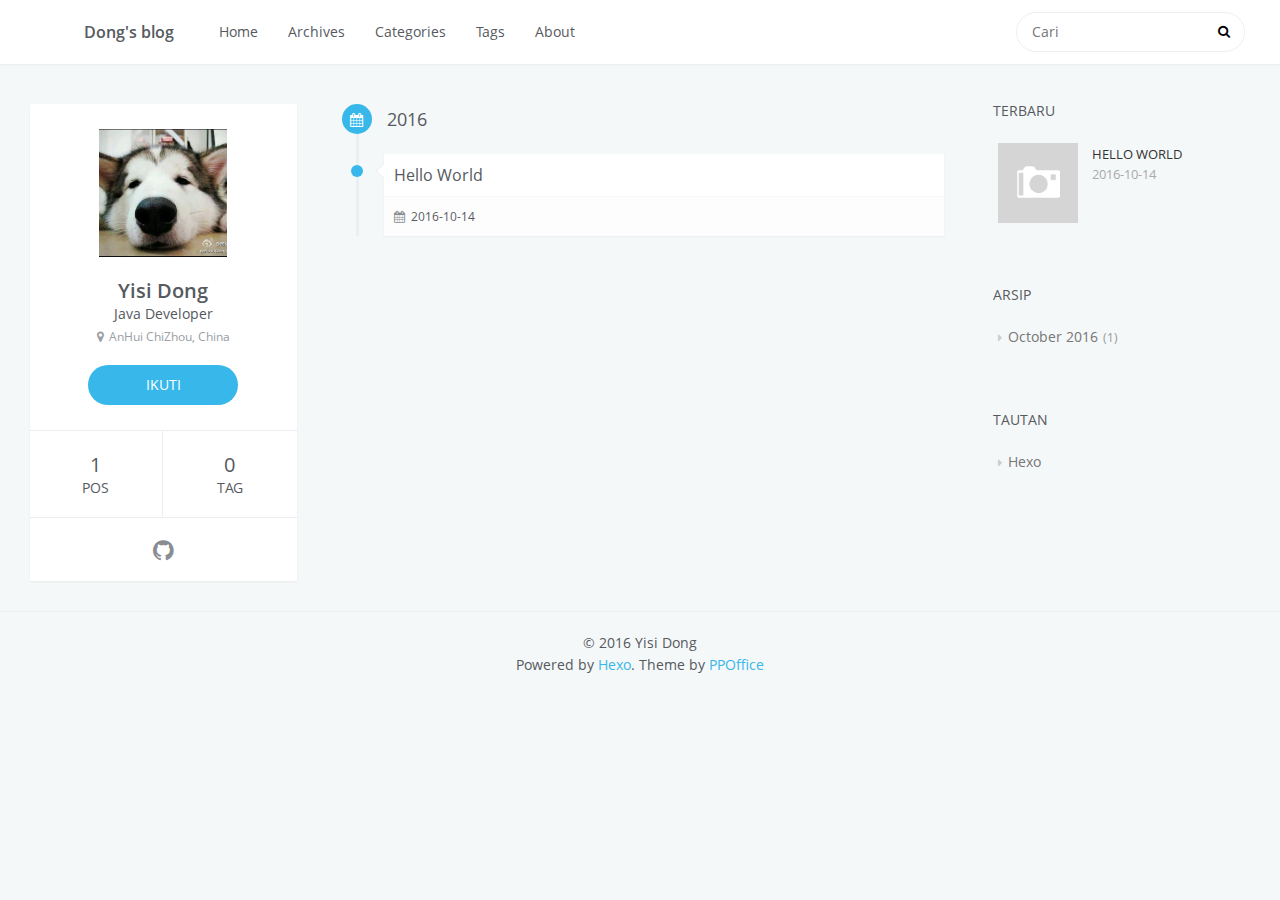
==== commit a2e0e88b: "Site updated: 2016-10-17 15:43:02" ====
--- a/archives/index.html
+++ b/archives/index.html
@@ -3,7 +3,7 @@
 <head>
     <meta charset="utf-8">
     
-    <title>Archive | Dong&#39;s blog</title>
+    <title>Arsip | Dong&#39;s blog</title>
     <meta name="viewport" content="width=device-width, initial-scale=1, maximum-scale=1" />
     <meta name="description" content="像是条河流，勇往直前却看不到尽头">
 <meta property="og:type" content="website">
@@ -77,7 +77,7 @@
             <div id="search-form-wrap">
 
     <form class="search-form">
-        <input type="text" class="ins-search-input search-form-input" placeholder="Search" />
+        <input type="text" class="ins-search-input search-form-input" placeholder="Cari" />
         <button type="submit" class="search-form-submit"></button>
     </form>
     <div class="ins-search">
@@ -96,10 +96,10 @@
 (function (window) {
     var INSIGHT_CONFIG = {
         TRANSLATION: {
-            POSTS: 'Posts',
+            POSTS: 'pos',
             PAGES: 'Pages',
-            CATEGORIES: 'Categories',
-            TAGS: 'Tags',
+            CATEGORIES: 'kategori',
+            TAGS: 'tag',
             UNTITLED: '(Untitled)',
         },
         ROOT_URL: '/',
@@ -130,7 +130,7 @@
                 <td>
                     
     <div class="search-form">
-        <input type="text" class="ins-search-input search-form-input" placeholder="Search" />
+        <input type="text" class="ins-search-input search-form-input" placeholder="Cari" />
     </div>
 
                 </td>
@@ -150,12 +150,12 @@
             <h2 id="name">Yisi Dong</h2>
             <h3 id="title">Java Developer</h3>
             <span id="location"><i class="fa fa-map-marker"></i>AnHui ChiZhou, China</span>
-            <a id="follow" target="_blank" href="https://github.com/dysgit">FOLLOW</a>
+            <a id="follow" target="_blank" href="https://github.com/dysgit">IKUTI</a>
         </div>
         <div class="article-info profile-block">
             <div class="article-info-block">
                 1
-                <span>post</span>
+                <span>pos</span>
             </div>
             <div class="article-info-block">
                 0
@@ -222,7 +222,7 @@
    
         
     <div class="widget-wrap">
-        <h3 class="widget-title">recent</h3>
+        <h3 class="widget-title">terbaru</h3>
         <div class="widget">
             <ul id="recent-post" class="">
                 
@@ -254,7 +254,7 @@
     
         
     <div class="widget-wrap">
-        <h3 class="widget-title">archives</h3>
+        <h3 class="widget-title">arsip</h3>
         <div class="widget">
             <ul class="archive-list"><li class="archive-list-item"><a class="archive-list-link" href="/archives/2016/10/">October 2016</a><span class="archive-list-count">1</span></li></ul>
         </div>
@@ -267,7 +267,7 @@
     
         
     <div class="widget-wrap widget-list">
-        <h3 class="widget-title">links</h3>
+        <h3 class="widget-title">tautan</h3>
         <div class="widget">
             <ul>
                 
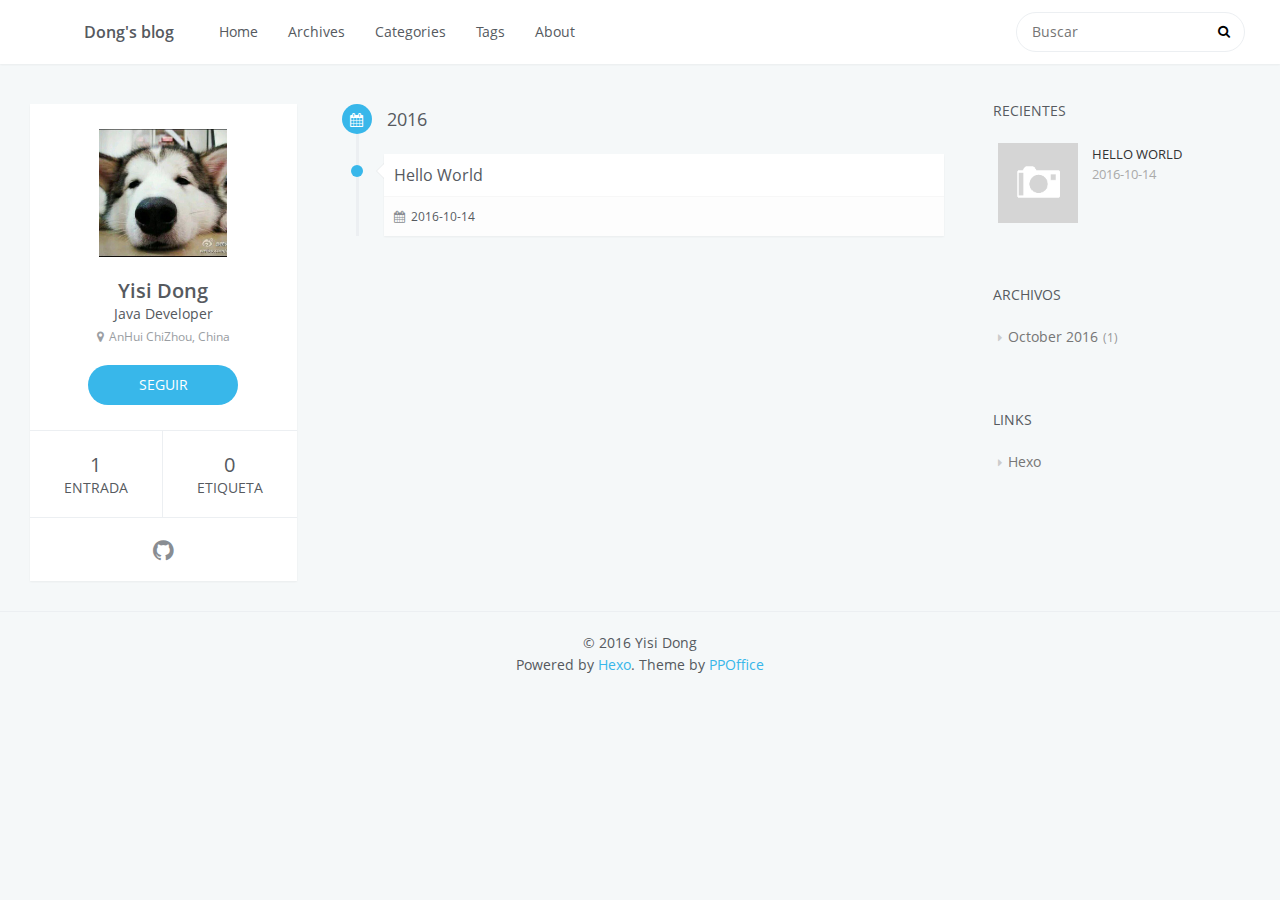
==== commit 67386053: "Site updated: 2016-10-17 17:19:12" ====
--- a/archives/index.html
+++ b/archives/index.html
@@ -3,7 +3,7 @@
 <head>
     <meta charset="utf-8">
     
-    <title>Arsip | Dong&#39;s blog</title>
+    <title>Archivo | Dong&#39;s blog</title>
     <meta name="viewport" content="width=device-width, initial-scale=1, maximum-scale=1" />
     <meta name="description" content="像是条河流，勇往直前却看不到尽头">
 <meta property="og:type" content="website">
@@ -77,7 +77,7 @@
             <div id="search-form-wrap">
 
     <form class="search-form">
-        <input type="text" class="ins-search-input search-form-input" placeholder="Cari" />
+        <input type="text" class="ins-search-input search-form-input" placeholder="Buscar" />
         <button type="submit" class="search-form-submit"></button>
     </form>
     <div class="ins-search">
@@ -96,10 +96,10 @@
 (function (window) {
     var INSIGHT_CONFIG = {
         TRANSLATION: {
-            POSTS: 'pos',
+            POSTS: 'Entradas',
             PAGES: 'Pages',
-            CATEGORIES: 'kategori',
-            TAGS: 'tag',
+            CATEGORIES: 'Categorias',
+            TAGS: 'Etiquetas',
             UNTITLED: '(Untitled)',
         },
         ROOT_URL: '/',
@@ -130,7 +130,7 @@
                 <td>
                     
     <div class="search-form">
-        <input type="text" class="ins-search-input search-form-input" placeholder="Cari" />
+        <input type="text" class="ins-search-input search-form-input" placeholder="Buscar" />
     </div>
 
                 </td>
@@ -150,16 +150,16 @@
             <h2 id="name">Yisi Dong</h2>
             <h3 id="title">Java Developer</h3>
             <span id="location"><i class="fa fa-map-marker"></i>AnHui ChiZhou, China</span>
-            <a id="follow" target="_blank" href="https://github.com/dysgit">IKUTI</a>
+            <a id="follow" target="_blank" href="https://github.com/dysgit">SEGUIR</a>
         </div>
         <div class="article-info profile-block">
             <div class="article-info-block">
                 1
-                <span>pos</span>
+                <span>Entrada</span>
             </div>
             <div class="article-info-block">
                 0
-                <span>tag</span>
+                <span>Etiqueta</span>
             </div>
         </div>
         
@@ -222,7 +222,7 @@
    
         
     <div class="widget-wrap">
-        <h3 class="widget-title">terbaru</h3>
+        <h3 class="widget-title">Recientes</h3>
         <div class="widget">
             <ul id="recent-post" class="">
                 
@@ -254,7 +254,7 @@
     
         
     <div class="widget-wrap">
-        <h3 class="widget-title">arsip</h3>
+        <h3 class="widget-title">Archivos</h3>
         <div class="widget">
             <ul class="archive-list"><li class="archive-list-item"><a class="archive-list-link" href="/archives/2016/10/">October 2016</a><span class="archive-list-count">1</span></li></ul>
         </div>
@@ -267,7 +267,7 @@
     
         
     <div class="widget-wrap widget-list">
-        <h3 class="widget-title">tautan</h3>
+        <h3 class="widget-title">Links</h3>
         <div class="widget">
             <ul>
                 
